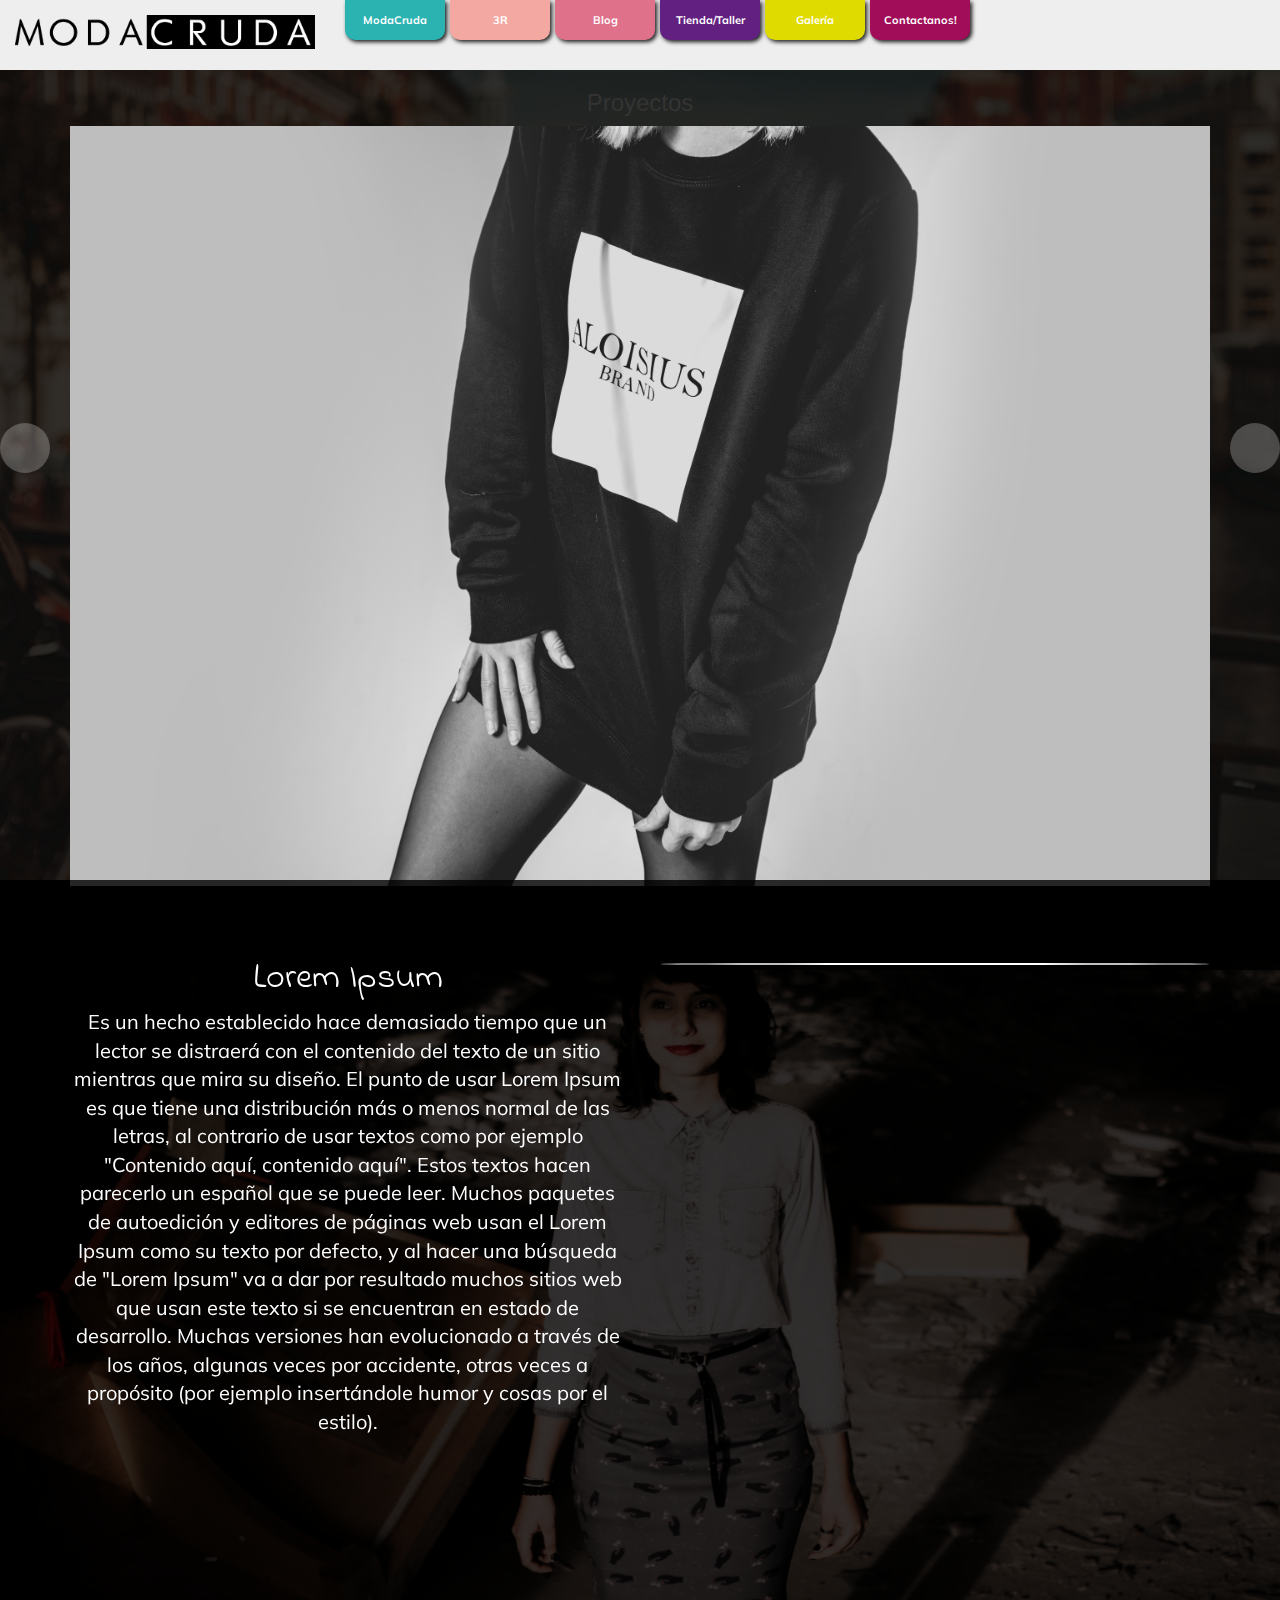
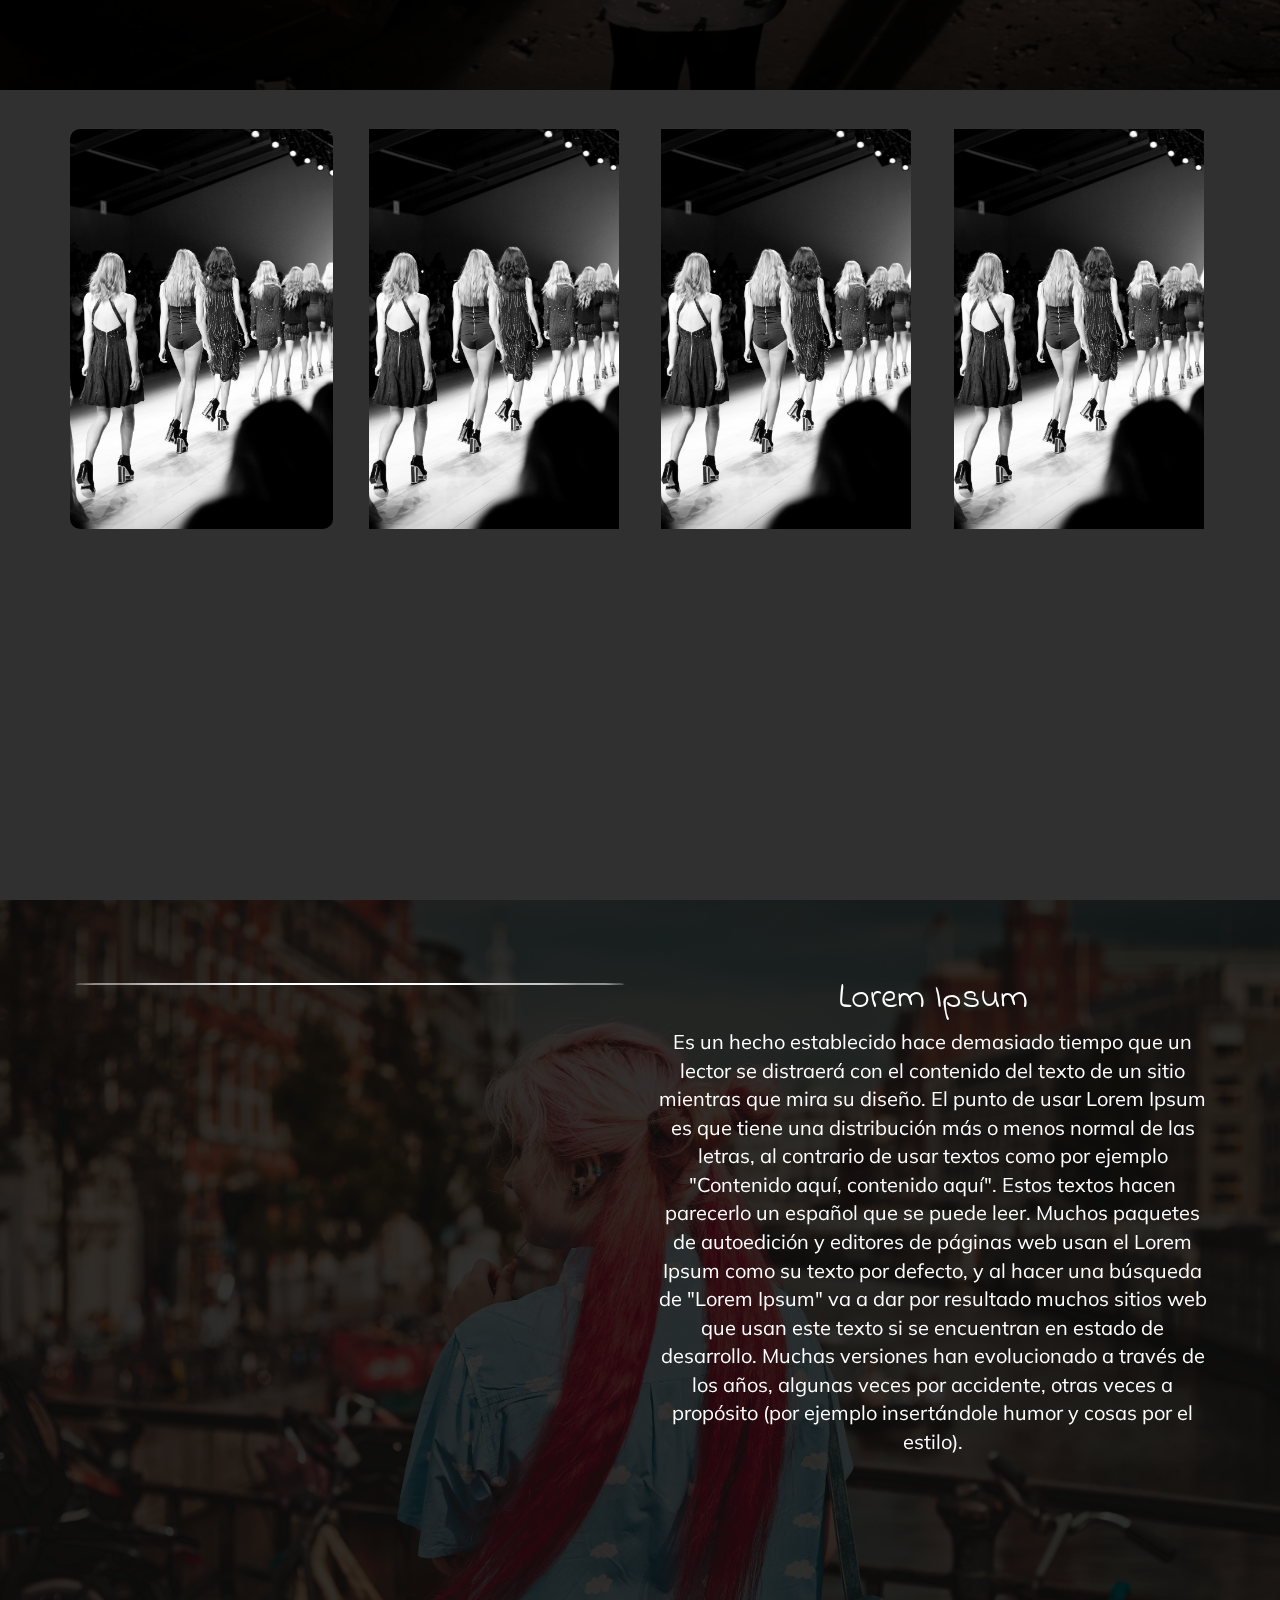
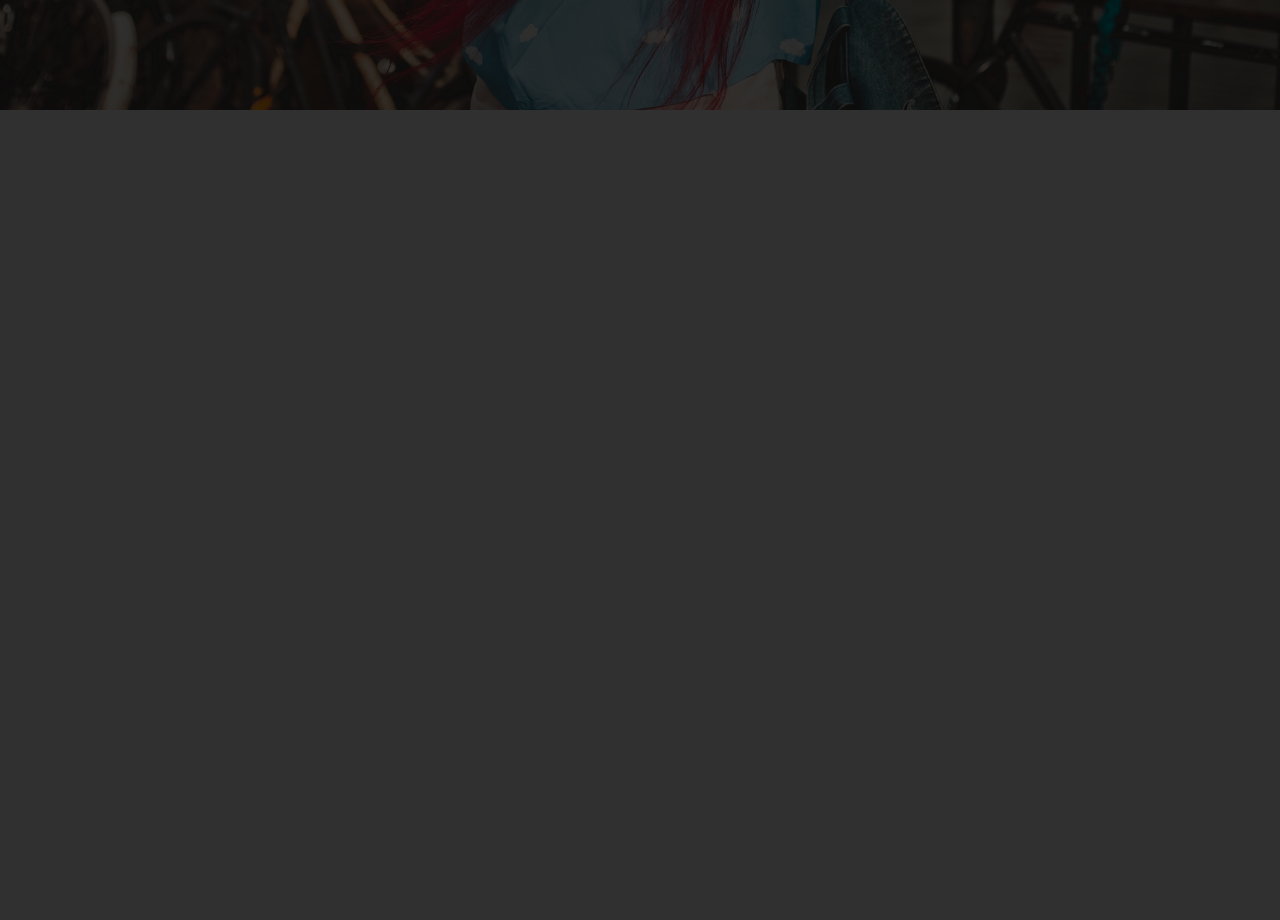
==== index.html @ cdec8679 "all files" ====
<!DOCTYPE html>
<html lang="en">
<head>
    <meta charset="UTF-8">
    <title>ModaCruda</title>
    <link rel="stylesheet" href="https://maxcdn.bootstrapcdn.com/bootstrap/3.3.7/css/bootstrap.min.css" integrity="sha384-BVYiiSIFeK1dGmJRAkycuHAHRg32OmUcww7on3RYdg4Va+PmSTsz/K68vbdEjh4u" crossorigin="anonymous">
    <link href="https://fonts.googleapis.com/css?family=Open+Sans:300,400,700" rel="stylesheet">
    <link href="https://fonts.googleapis.com/css?family=Indie+Flower|Muli:300|Open+Sans" rel="stylesheet">
    
    <link rel="shortcut icon" href="img/favicon.png">
    <link rel="icon" type="image/png" href="img/favicon.png">
    
    <link rel="stylesheet" href="css/main.css">
    <link rel="stylesheet" href="css/main2.css">
    <link rel="stylesheet" href="css/slider.css">
     <meta name="description" content="Moda Ecologica">
        <!--<meta name="viewport" content="width=device-width">-->

    <meta name = "viewport" content = "user-scalable=0,width=device-width,initial-scale=1,maximum-scale=1"/>


    <meta property="og:title" content="ModaCruda"/>
    <meta property="og:type" content="website"/>
<!--<meta property="og:url" content="http://www.suenosilustrados.com"/>
    <meta property="og:image" content="http://www.suenosilustrados.com/img/facebook.jpg"/>  -->
    <meta property="og:description" content="Moda Ecologica"/>
    
</head>
<body>
    <header>
        <div class="container-fluid">
            <div class="row">
                <nav class="navbar navbar-default">
                    <div class="container-fluid">
                        <!-- Brand and toggle get grouped for better mobile display -->
                        <div class="navbar-header">
                            <button type="button" class="navbar-toggle collapsed" data-toggle="collapse" data-target="#bs-example-navbar-collapse-1" aria-expanded="false">
                                <span class="sr-only">Toggle navigation</span>
                                <span class="icon-bar"></span>
                                <span class="icon-bar"></span>
                                <span class="icon-bar"></span>
                            </button>
                            <a class="navbar-brand" href="index.html"><img class="logo" src="img/logo-mc site2.png" alt=""></a>
                        </div>

                <!-- Collect the nav links, forms, and other content for toggling -->
                        <div class="collapse navbar-collapse menuholder" id="bs-example-navbar-collapse-1">
                            <ul class="nav navbar-nav menu slide">
                                <li><a class="calipso" href="modacruda.html">ModaCruda</a></li>
                                <li><a class="pink" href="3r.html">3R</a></li>
                                <li><a class="fucsia" href="blog.html">Blog</a></li>
                                <li><a class="purple" href="tiendaTaller.html">Tienda/Taller</a></li>
                                <li><a class="caca" href="#">Galería</a></li>
                                <li><a class="vino-tinto" href="contacto.html">Contactanos!</a></li>
                            </ul>
                        </div><!-- /.navbar-collapse -->
                    </div><!-- /.container-fluid -->
                </nav>
            </div>
        </div>
    </header>
    <!-- F O N D O   P A R A L L A X   1  B A N N E R  P R I N C I P A L  -->
    <section class="fondo fondo-fixed fondo-1 modulo-alto">
        <div class="container-fluid layer home3r">
            <div class="container">
                <div class="row">
                    <h3 class="about center-align">Proyectos</h3>
                    <article id=slider>     
                        <!-- Slider Setup -->
                        <input checked type=radio name=slider id=slide1 />
                        <input type=radio name=slider id=slide2 />
                        <input type=radio name=slider id=slide3 />
                        <input type=radio name=slider id=slide4 />
                        <input type=radio name=slider id=slide5 />
                        <!-- The Slider -->
                        <div class="col-md-12 col-sm-12 col-xs-12" id=slides>
                            <div id=overflow>           
                                <div class=inner>               
                                <!--Trabajo 1-->
                                    <article>
                                        <a href="">
                                            <img  target="_blank" src="img/christian-gertenbach-179213.jpg"/>
                                        </a>
                                    </article>
                                <!--Trabajo 2-->
                                    <article>
                                        <a href="">
                                            <img  target="_blank" src="img/tiko-giorgadze-149019.jpg"/>
                                        </a>
                                    </article>
                                <!--Trabajo 1-->
                                    <article>
                                        <a href="">
                                            <img  target="_blank" src="img/christian-gertenbach-179213.jpg"/>
                                        </a>
                                    </article>
                                <!--Trabajo 2-->
                                    <article>
                                        <a href="">
                                            <img  target="_blank" src="img/tiko-giorgadze-149019.jpg"/>
                                        </a>
                                    </article>
                                </div> <!-- .inner -->
                            </div> <!-- #overflow -->
                        </div> <!-- #slides -->
                        <!-- Controls and Active Slide Display -->
                        <div class="col-md-1 col-sm-1 col-xs-1" id=controls>
                            <label for=slide1></label>
                            <label for=slide2></label>
                            <label for=slide3></label>
                            <label for=slide4></label>
                            <label for=slide5></label>
                        </div> <!-- #controls -->
                        <div class="col-md-1 col-sm-1 col-xs-1" id=active>
                            <label for=slide1></label>
                            <label for=slide2></label>
                            <label for=slide3></label>
                            <label for=slide4></label>
                            <label for=slide5></label>
                        </div> <!-- #active -->
                    </article> <!-- #slider -->
                </div> 
            </div>
        </div>
    </section>
    <!-- F O N D O   S O L I D O   2  T E X T O + F O T O S -->
    <section class="fondo-3 fondo modulo-alto">
        <div class="container-fluid layer">
            <div class="container">
                <div class="row">
                    <div class="col-md-6 text-1 text-home">
                        <h1 class="title-text-home">Lorem Ipsum</h1>
                        <p>
                            Es un hecho establecido hace demasiado tiempo que un lector se distraerá con el contenido del texto de un sitio mientras que mira su diseño. El punto de usar Lorem Ipsum es que tiene una distribución más o menos normal de las letras, al contrario de usar textos como por ejemplo "Contenido aquí, contenido aquí". Estos textos hacen parecerlo un español que se puede leer. Muchos paquetes de autoedición y editores de páginas web usan el Lorem Ipsum como su texto por defecto, y al hacer una búsqueda de "Lorem Ipsum" va a dar por resultado muchos sitios web que usan este texto si se encuentran en estado de desarrollo. Muchas versiones han evolucionado a través de los años, algunas veces por accidente, otras veces a propósito (por ejemplo insertándole humor y cosas por el estilo).


                        </p>
                    </div>
                    <div class="col-md-6"><img class="img-home" src="img/wvfjzf2qnfk-igor-ovsyannykov.jpg" alt=""></div>
                </div>
            </div>
        </div>
    </section>
    <!-- F O N D O   P A R A L L A X   3  F O T O S -->
    <section class="fondo fondo-fixed fondo-2 modulo-alto">
        <div class="container-fluid layer">
            <div class="container">
                <div class="row">
                    <div class="grises col-xs-3 col-sm-3 col-lg-3 col-md-3 div-img"> 
                        <a class0"hover-foto" href="blog.html">
                            <img class=" img foto-color" src="img/kris-atomic-73935.jpg" />
                            <div class="text"> blah !!! </div>
                        </a>
                    </div>
                    <div class="grises col-xs-3 col-sm-3 col-lg-3 col-md-3"> 
                        <a class0"hover-foto" href="blog.html">
                            <img class="foto-color" src="img/kris-atomic-73935.jpg" />
                        </a>
                    </div>
                    <div class="grises col-xs-3 col-sm-3 col-lg-3 col-md-3"> 
                        <a class0"hover-foto" href="blog.html">
                            <img class="foto-color" src="img/kris-atomic-73935.jpg" />
                        </a>
                    </div>
                    <div class="grises col-xs-3 col-sm-3 col-lg-3 col-md-3"> 
                        <a class0"hover-foto" href="blog.html">
                            <img class="foto-color" src="img/kris-atomic-73935.jpg" />
                        </a>
                    </div>
                </div>
            </div>
        </div>
    </section>
    <!-- F O N D O   S O L I D O   4  F O T O  + T E X T O S -->
    <!-- F O N D O   S O L I D O   2  T E X T O + F O T O S -->
    <section class="fondo-1 fondo modulo-alto">
        <div class="container-fluid layer">
            <div class="container">
                <div class="row">
                    <div class="col-md-6"><img class="img-home" src="img/wvfjzf2qnfk-igor-ovsyannykov.jpg" alt=""></div>
                                        <div class="col-md-6 text-1 text-home">
                        <h1 class="title-text-home">Lorem Ipsum</h1>
                        <p>
                            Es un hecho establecido hace demasiado tiempo que un lector se distraerá con el contenido del texto de un sitio mientras que mira su diseño. El punto de usar Lorem Ipsum es que tiene una distribución más o menos normal de las letras, al contrario de usar textos como por ejemplo "Contenido aquí, contenido aquí". Estos textos hacen parecerlo un español que se puede leer. Muchos paquetes de autoedición y editores de páginas web usan el Lorem Ipsum como su texto por defecto, y al hacer una búsqueda de "Lorem Ipsum" va a dar por resultado muchos sitios web que usan este texto si se encuentran en estado de desarrollo. Muchas versiones han evolucionado a través de los años, algunas veces por accidente, otras veces a propósito (por ejemplo insertándole humor y cosas por el estilo).


                        </p>
                    </div>
                </div>
            </div>
        </div>
    </section>
    <!-- F O N D O   P A R A L L A X   5 -->
    <footer class="fondo-fixed fondo-footer ">
        <div class="container-fluid layer">
            <div class="container">
                <div class="row">
                    
                </div>
            </div>
        </div>
    </footer>

    <script src="https://code.jquery.com/jquery-3.1.1.min.js" integrity="sha256-hVVnYaiADRTO2PzUGmuLJr8BLUSjGIZsDYGmIJLv2b8=" crossorigin="anonymous"></script>
    <script src="https://maxcdn.bootstrapcdn.com/bootstrap/3.3.7/js/bootstrap.min.js" integrity="sha384-Tc5IQib027qvyjSMfHjOMaLkfuWVxZxUPnCJA7l2mCWNIpG9mGCD8wGNIcPD7Txa" crossorigin="anonymous"></script>
    <script src="js/jquery.ascensor.js"></script>
<script>
    $(document).ready(function() {
  $("aboutme").click(function() {
    $("html, body").animate({scrollTop: $("#aboutme").offset().top}, 2000);});
});
</script>
    <script type="text/javascript"></script>
</body>
</html>
---- css/main.css ----
/* I N D E X */

.logo{
  object-fit: scale-down;
  width: 300px;
}
.navbar-default{
  background-color: transparent;
  border:transparent;
}


/* P A R A L L A X */
.fondo{
  background-size: cover;
  height: 300px;
}
.fondo-fixed{
  background-attachment: fixed;
  background-repeat: no-repeat;
  background-position: center center;
}
.fondo-1 {
  background-image: url(../img/antonina-bukowska-146164.jpg);
}
.fondo-2 {
  background-image: url(../img/brooke-cagle-38257.jpg);
}
.fondo-3 {
  background-image: url(../img/allef-vinicius-109441.jpg);
}
.modulo-alto {
  min-height: 90vh;
  text-align: center;
}
.fondo-solid{
  width: 100%;
}
.layer{
  background-color: rgba(0, 0, 0, 0.8);
  width: 100%;
  height: 100%;
  min-height: 90vh;
  background-size: cover;
  padding: 0;
  position: relative;
}
.fondo-footer{
  background-size: contain;
  min-height: 90vh;
  background-image: url(../img/logo-mc-site.png);
}
/* H O M E */ 
/* B A N N E R*/
.home3r{
  position: absolute;
}
.allcolors{
  object-fit: scale-down;
  width: 300px;
  position: absolute;
  top: 140px;
  left: 114px;

}
.title-banner{
  color:white;
  font-family: 'Indie Flower', cursive;
}
.title-banner:hover{
  color:white;
  font-family: 'Indie Flower', cursive;
  text-decoration: none;
}
.redisena{
  z-index: 1;
  position: absolute;
  top: 415px;
  width: 100%;
}
.recicla{
  z-index: 1;
  position: absolute;
  left: 175px;
  top: 40px;
}
.regala{
  z-index: 1;
  position: absolute;
  top: 415px;
  width: 100%;
  right: 200px;
}
/* S E C T I O N  2  T E X T O + I M G */
.text-home{
  color:white;
  font-family: 'Muli', sans-serif;
  font-size: 20px;
}
.title-text-home{
  color: white;
  font-family: 'Indie Flower', cursive;
}
.img-home{
  border-radius: 50%;
  border: solid white 1px;
  object-fit: scale-down;
  width: 550px;
  margin: 15% 0;
  float: right;
}
.text-1{
  margin: 5% 0;
}
/* S E C T I O N  3  I M A G E N E S */
.foto-color{
  margin: 15% 0;
  width: 250px;
  height: 400px;
  object-fit: cover;
}
.grises img {
filter: url('#grayscale'); /* Versión SVG para IE10, Chrome 17, FF3.5, Safari 5.2 and Opera 11.6 */
-webkit-filter: grayscale(100%);
-moz-filter: grayscale(100%);
-ms-filter: grayscale(100%);
-o-filter: grayscale(100%);
filter: grayscale(100%); /* Para cuando es estándar funcione en todos */
filter: Gray(); /* IE4-8 and 9 */

-webkit-transition: all 0.5s ease;
-moz-transition: all 0.5s ease;
-ms-transition: all 0.5s ease;
-o-transition: all 0.5s ease;
transition: all 0.5s ease;
}
.grises img:hover { 
-webkit-filter: grayscale(0%);
-moz-filter: grayscale(0%);
-ms-filter: grayscale(0%);
-o-filter: grayscale(0%);
filter: none;

-webkit-transition: all 0.5s ease;
-moz-transition: all 0.5s ease;
-ms-transition: all 0.5s ease;
-o-transition: all 0.5s ease;
transition: all 0.5s ease;
}

@import url(http://fonts.googleapis.com/css?family=Open+Sans);

.div-img {
  display: block;
  margin-left: auto;
  margin-right: auto;
}
.div-img .img {
  -webkit-border-radius: 10px;
  -moz-border-radius: 10px;
  border-radius: 10px;
  display: block;
  margin-left: auto;
  margin-right: auto;
  width: 100%;
  transform: scale(1);
  -ms-transform: scale(1);
  -moz-transform: scale(1);
  -webkit-transform: scale(1);
  -o-transform: scale(1);
  -webkit-transition: all 500ms ease-in-out;
  -moz-transition: all 500ms ease-in-out;
  -ms-transition: all 500ms ease-in-out;
  -o-transition: all 500ms ease-in-out;
}
.div-img .text {
  font-family: 'Open Sans';
  padding-top: 5px;
  display: block;
  text-align: center;
  width: 100%;
  transform: translate(0px);
  -webkit-transition: all 500ms ease-in-out;
  -moz-transition: all 500ms ease-in-out;
  -ms-transition: all 500ms ease-in-out;
  -o-transition: all 500ms ease-in-out;
  opacity: 0;
  transition: transfom opacity 1.5s;
}
.div-img:hover .img {
  transform: scale(0.8);
  -ms-transform: scale(0.8);
  -moz-transform: scale(0.8);
  -webkit-transform: scale(0.8);
  -o-transform: scale(0.8);
}
.div-img:hover .text {
  transform: translate(0px, -20px);
  opacity: 1;
}
---- css/main2.css ----
/* demo page styles */
body {
background:#eee;
margin:0;
padding:0;
}
.example {
position:relative;
background:#fff url(../images/background.jpg);
width:670px;
height:470px;
border:1px #000 solid;
margin:20px auto;
padding:15px;



}
/* main menu styles */
.menuholder {
float:left;
font:normal bold 11px/35px 'Muli', sans-serif;
overflow:hidden;
position:relative;
bottom:0;
}
.menuholder .shadow {
-moz-box-shadow:0 0 20px rgba(0, 0, 0, 1);
-o-box-shadow:0 0 20px rgba(0, 0, 0, 1);
-webkit-box-shadow:0 0 20px rgba(0, 0, 0, 1);
background:#888;
box-shadow:0 0 20px rgba(0, 0, 0, 1);
height:10px;
left:5%;
position:absolute;
top:-9px;
width:90%;
z-index:100;
}
.menuholder .back {
-moz-transition-duration:.4s;
-o-transition-duration:.4s;
-webkit-transition-duration:.4s;
background-color:rgba(0, 0, 0, 0.5);
height:0;
width:100%;
}

ul.menu {
display:block;
float:left;
list-style:none;
margin:0;
position:relative;
}
ul.menu li {
float:left;
margin:0 5px 0 0;
width: 100px;
text-align: center;
}
ul.menu li > a {

-moz-box-shadow:2px 2px 4px rgba(0, 0, 0, 0.9);
-moz-transition:all 0.2s ease-in-out;

-o-box-shadow:2px 2px 4px rgba(0, 0, 0, 0.9);
-o-transition:all 0.2s ease-in-out;
-webkit-border-bottom-left-radius:10px;
-webkit-border-bottom-right-radius:10px;
-webkit-box-shadow:2px 2px 4px rgba(0, 0, 0, 0.9);
-webkit-transition:all 0.2s ease-in-out;

box-shadow:2px 2px 4px rgba(0, 0, 0, 0.9);
color:#eee;
display:block;
padding:10px 10px;
text-decoration:none;
transition:all 0.2s ease-in-out;
}
ul.menu li a.calipso {
background:rgb(42, 179,177);
color:#fff;
}
ul.menu li a.fucsia {
background:rgb(223, 113, 139);
color:#fff;
}
ul.menu li a.pink {
background:rgb(243, 169, 161);
color:#fff;
}
ul.menu li a.purple {
background:rgb(98, 33, 129);
color:#fff;
}
ul.menu li a.caca {
background:rgb(223, 219, 0);
color:#fff;
}
ul.menu li a.vino-tinto {
background:rgb(161, 13, 89);
color:#fff;
}
.menu li div.subs {
left:0;
overflow:hidden;
position:absolute;
top:35px;
width:0;
}
.menu li div.subs dl {
-moz-transition-duration:.2s;
-o-transition-duration:.2s;
-webkit-transition-duration:.2s;
float:left;
margin:0 130px 0 0;
overflow:hidden;
padding:40px 0 5% 2%;
width:0;
}
.menu dt {
color:#fc0;
font-family:arial, sans-serif;
font-size:12px;
font-weight:700;
height:20px;
line-height:20px;
margin:0;
padding:0 0 0 10px;
white-space:nowrap;
}
.menu dd {
margin:0;
padding:0;
text-align:left;
}
.menu dd a {
background:transparent;
color:#fff;
font-size:12px;
height:20px;
line-height:20px;
padding:0 0 0 10px;
text-align:left;
white-space:nowrap;
width:80px;
}
.menu dd a:hover {
color:#fc0;
}
.menu li:hover div.subs dl {
-moz-transition-delay:0.2s;
-o-transition-delay:0.2s;
-webkit-transition-delay:0.2s;
margin-right:2%;
width:25%;
}
ul.menu li:hover > a,ul.menu li > a:hover {
background:#aaa;
color:#fff;
padding:30px 10px 0;
}
ul.menu li a.calipso:hover,ul.menu li:hover a.calipso {
background:rgb(52, 209, 201);
color:#fff;
}
ul.menu li a.fucsia:hover,ul.menu li:hover a.fucsia {
background:rgb(237, 162, 183);
color:#fff;
}
ul.menu li a.pink:hover,ul.menu li:hover a.pink {
background:rgb(247,203,201);
color:#fff;
}
ul.menu li a.purple:hover,ul.menu li:hover a.purple {
background:rgb(149, 66, 198);
color:#fff;
}
ul.menu li a.caca:hover,ul.menu li:hover a.caca {
background:rgb(239, 230, 60);
color:#fff;
}
ul.menu li a.vino-tinto:hover,ul.menu li:hover a.vino-tinto {
background:rgb(226, 51, 147);
color:#fff;
}
---- css/slider.css ----
label, a {
  cursor: pointer;
  text-decoration: none;
}

* { -moz-box-sizing: border-box; -webkit-box-sizing: border-box; box-sizing: border-box; }
label, #active, img { -moz-user-select:none;-webkit-user-select:none; }
#slider {
    margin: 0 auto;
    object-fit: scale-down;
}


/* NEW EXPERIMENT */
/* Slider Setup */

input {
    display: none;
}

#slide1:checked ~ #slides .inner { margin-left:0; }
#slide2:checked ~ #slides .inner { margin-left:-100%; }
#slide3:checked ~ #slides .inner { margin-left:-200%; }
#slide4:checked ~ #slides .inner { margin-left:-300%; }
#slide5:checked ~ #slides .inner { margin-left:-400%; }

#overflow {
    width: 100%;
    overflow: hidden;
}

article img {
    width: 100%;
    object-fit: scale-down;
}

#slides .inner {
    width: 500%;
}

#slides article {
    width: 20%;
    float: left;
}

/* Slider Styling */

/* Control Setup */

#controls {
    margin: -25% 0 0 0;
    width: 100%;
    height: 50px;
}

#controls label { 
    width: 50px;
    height: 50px;
    opacity: 0.3;
  &:hover { opacity: 0.8; }
}

#slide1:checked ~ #controls label:nth-child(2), 
#slide2:checked ~ #controls label:nth-child(3), 
#slide3:checked ~ #controls label:nth-child(4), 
#slide4:checked ~ #controls label:nth-child(5), 
#slide5:checked ~ #controls label:nth-child(1) {
    background: url('http://csscience.com/responsiveslidercss3/next.png') no-repeat;
    float: right;
    margin: -15% -70px 0 0;
    display: block;
    border-radius:50%;
    background-color: rgba(255, 255, 255, 0.8);
}


#slide1:checked ~ #controls label:nth-child(5),
#slide2:checked ~ #controls label:nth-child(1),
#slide3:checked ~ #controls label:nth-child(2),
#slide4:checked ~ #controls label:nth-child(3),
#slide5:checked ~ #controls label:nth-child(4) {
    background: url('http://csscience.com/responsiveslidercss3/prev.png') no-repeat;
    float: left;
    margin: -15% 0 0 -70px;
    display: block;
    border-radius:50%;
    background-color: rgba(255, 255, 255, 0.8);
}

/* Info Box */

.info {
    line-height: 20px;
    margin: 0 0 -150%;
    position: absolute;
    padding: 30px 30px;
    opacity: 0;
    text-align: left;
}

.info h3 {
    margin: 0 0 5px;
    font-size: 22px;
    font-style: normal;
}


/* Animation */

#slides .inner {
    -webkit-transform: translateZ(0);
    -webkit-transition: all 800ms cubic-bezier(0.770, 0.000, 0.175, 1.000); 
    -moz-transition: all 800ms cubic-bezier(0.770, 0.000, 0.175, 1.000); 
    -ms-transition: all 800ms cubic-bezier(0.770, 0.000, 0.175, 1.000); 
     -o-transition: all 800ms cubic-bezier(0.770, 0.000, 0.175, 1.000); 
        transition: all 800ms cubic-bezier(0.770, 0.000, 0.175, 1.000); /* easeInOutQuart */

    -webkit-transition-timing-function: cubic-bezier(0.770, 0.000, 0.175, 1.000); 
    -moz-transition-timing-function: cubic-bezier(0.770, 0.000, 0.175, 1.000); 
    -ms-transition-timing-function: cubic-bezier(0.770, 0.000, 0.175, 1.000); 
     -o-transition-timing-function: cubic-bezier(0.770, 0.000, 0.175, 1.000); 
        transition-timing-function: cubic-bezier(0.770, 0.000, 0.175, 1.000); /* easeInOutQuart */
}

#slider {
    -webkit-transform: translateZ(0);
    -webkit-transition: all 0.5s ease-out;
    -moz-transition: all 0.5s ease-out;
    -o-transition: all 0.5s ease-out;
    transition: all 0.5s ease-out;
}

#controls label{
    -webkit-transform: translateZ(0);
    -webkit-transition: opacity 0.2s ease-out;
    -moz-transition: opacity 0.2s ease-out;
    -o-transition: opacity 0.2s ease-out;
    transition: opacity 0.2s ease-out;
}

#slide1:checked ~ #slides article:nth-child(1) .info,
#slide2:checked ~ #slides article:nth-child(2) .info,
#slide3:checked ~ #slides article:nth-child(3) .info,
#slide4:checked ~ #slides article:nth-child(4) .info,
#slide5:checked ~ #slides article:nth-child(5) .info {
    opacity: 1;
    -webkit-transition: all 1s ease-out 0.6s;
    -moz-transition: all 1s ease-out 0.6s;
    -o-transition: all 1s ease-out 0.6s;
    transition: all 1s ease-out 0.6s;
}

.info, #controls, #slides, #active, #active label, .info h3 {
    -webkit-transform: translateZ(0);
    -webkit-transition: all 0.5s ease-out;
    -moz-transition: all 0.5s ease-out;
    -o-transition: all 0.5s ease-out;
    transition: all 0.5s ease-out;
}

/* Responsive Styling */


@media only screen and (max-width: 850px) and (min-width: 450px) {

    #slider #controls {
        margin: -25% 0 0 15%;
        width: 70%;
        height: 50px;
    }

    #slider #controls label {
        -moz-transform: scale(0.8);
        -webkit-transform: scale(0.8);
        -o-transform: scale(0.8);
        -ms-transform: scale(0.8);
        transform: scale(0.8);
    }

}

@media only screen and (max-width: 450px) {

    #slider #controls {
        margin: -28% 0 0 24%;
        width: 50%;
        height: 50px;
    }

    #slider #slides {
        padding: 1% 0;
        -webkit-border-radius: 0px;
        -moz-border-radius: 0px;
        border-radius: 0px;
    }

    #slider #controls label {
        -moz-transform: scale(0.6);
        -webkit-transform: scale(0.6);
        -o-transform: scale(0.6);
        -ms-transform: scale(0.6);
        transform: scale(0.6);
    }

}


@media only screen and (min-width: 850px) {
    
    #proyectos {
        padding: 0 80px;
    }
}
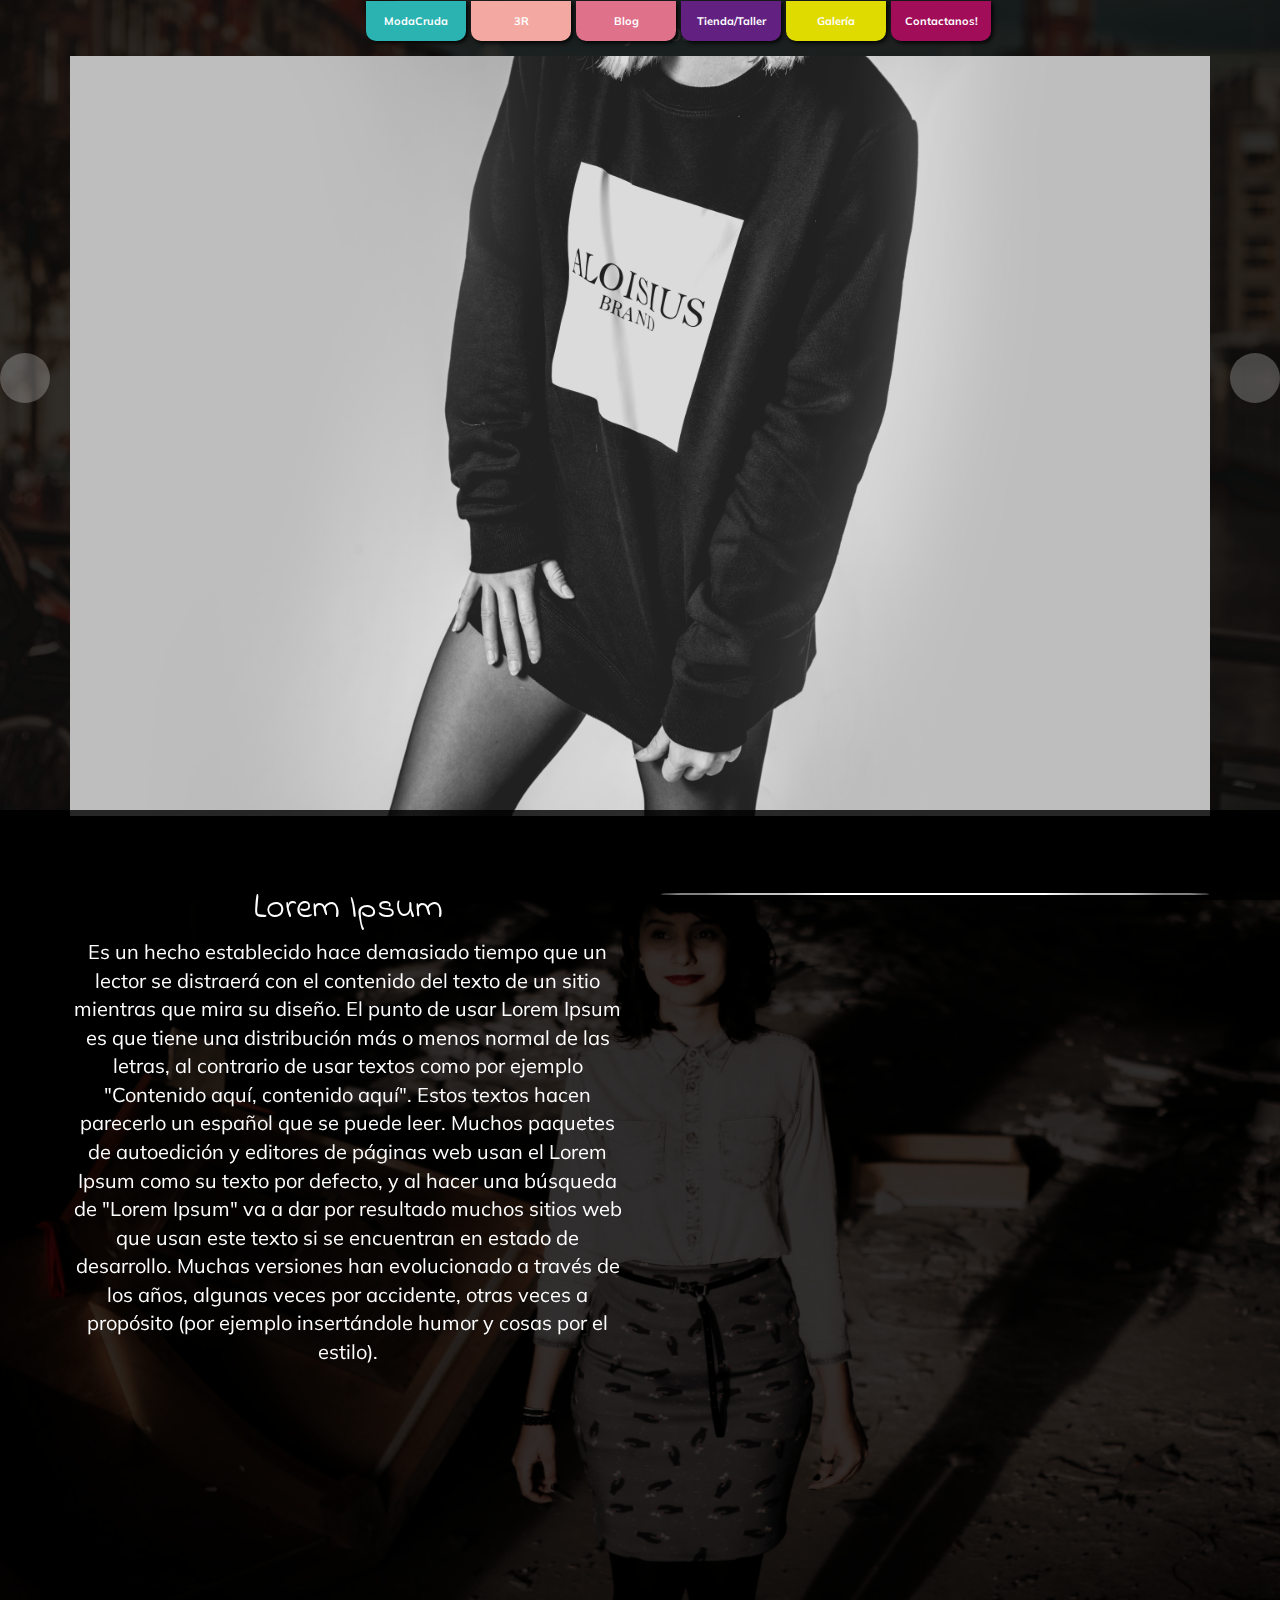
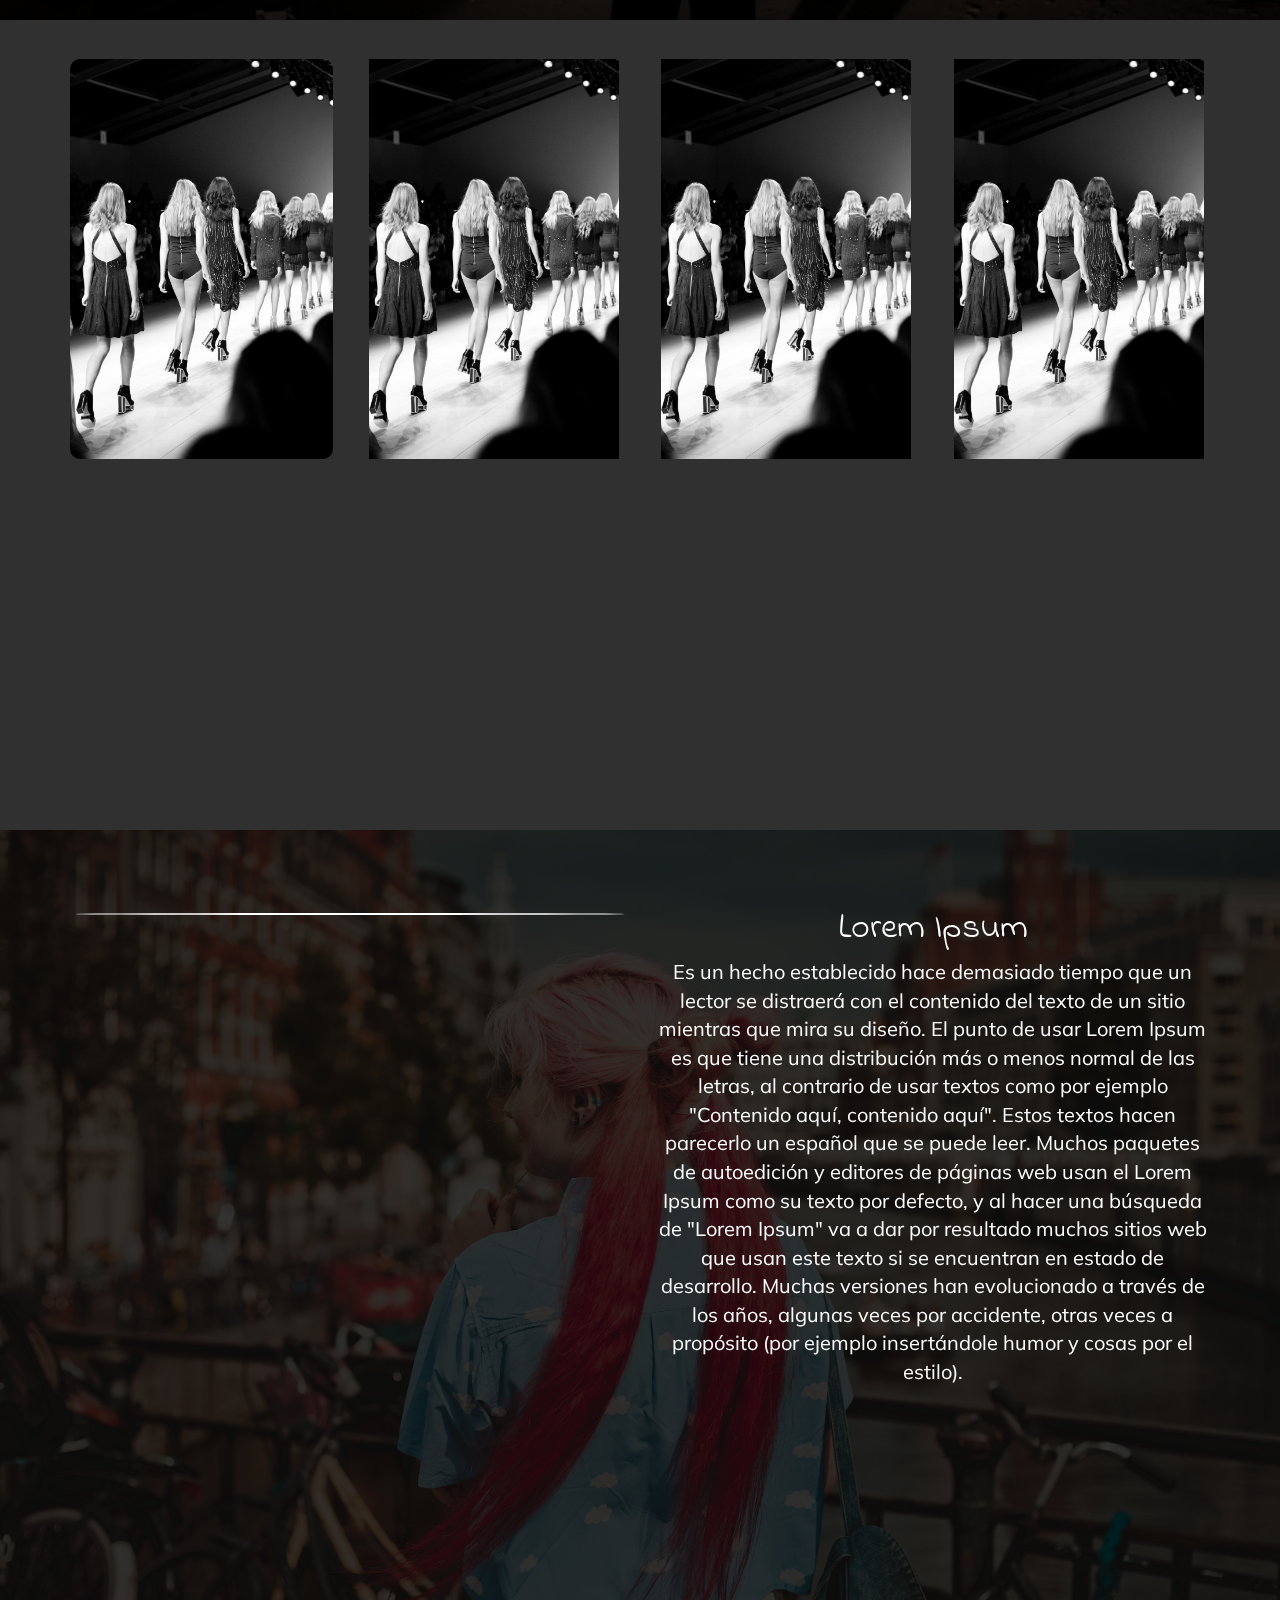
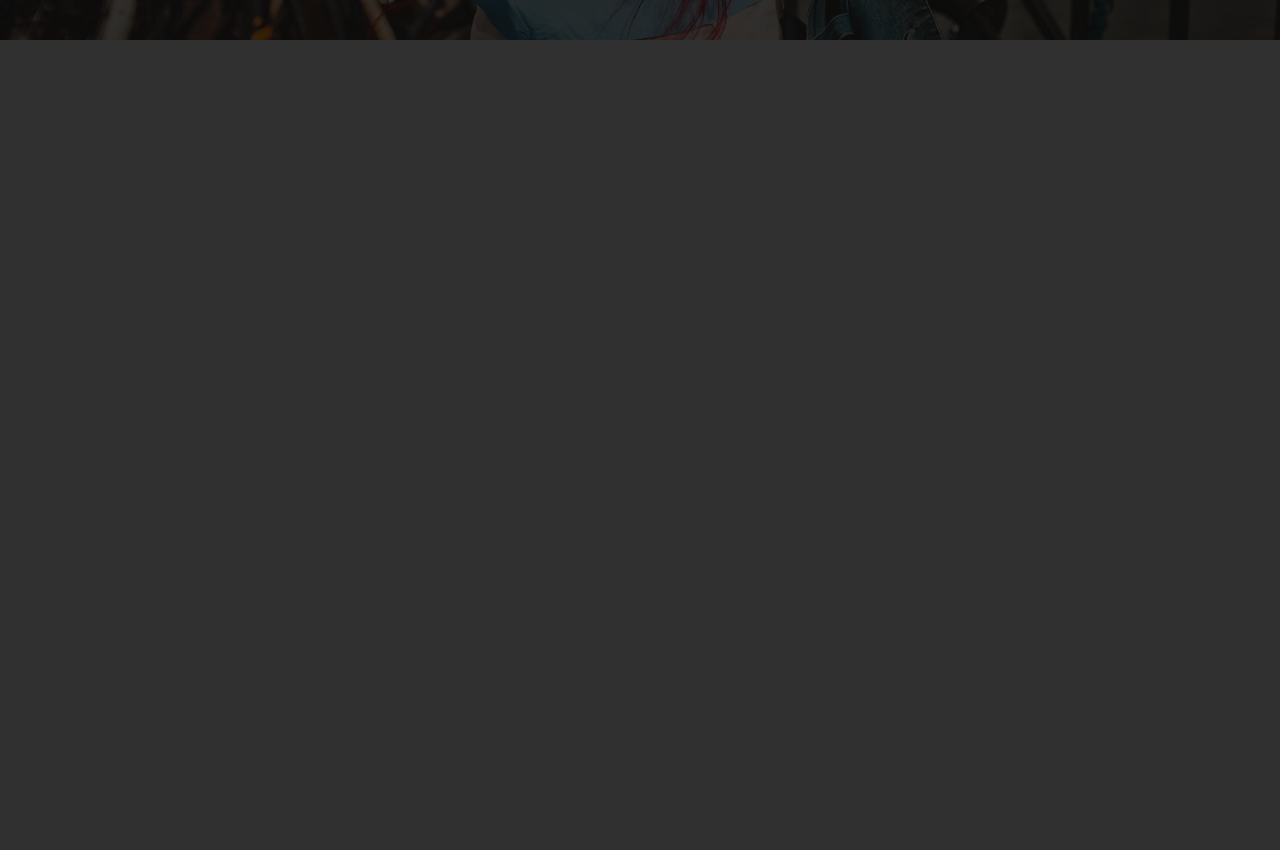
==== commit bc118e58: "add change menu" ====
--- a/index.html
+++ b/index.html
@@ -30,7 +30,7 @@
     <header>
         <div class="container-fluid">
             <div class="row">
-                <nav class="navbar navbar-default">
+                <nav class="navbar menu2 navbar-default">
                     <div class="container-fluid">
                         <!-- Brand and toggle get grouped for better mobile display -->
                         <div class="navbar-header">
@@ -40,7 +40,7 @@
                                 <span class="icon-bar"></span>
                                 <span class="icon-bar"></span>
                             </button>
-                            <a class="navbar-brand" href="index.html"><img class="logo" src="img/logo-mc site2.png" alt=""></a>
+                            <a class="navbar-brand" href="index.html"><img class="logo hidden-sm hidden-md hidden-lg" src="img/logo-mc site2.png" alt=""></a>
                         </div>
 
                 <!-- Collect the nav links, forms, and other content for toggling -->
--- a/css/main2.css
+++ b/css/main2.css
@@ -14,8 +14,15 @@
 padding:15px;
 
 
-
 }
+.menu2{
+    position: absolute;
+    /* min-height: 50px; */
+    /* margin-bottom: 20px; */
+    border: 1px solid transparent;
+    z-index: 1;
+    left: 25%;
+  }
 /* main menu styles */
 .menuholder {
 float:left;
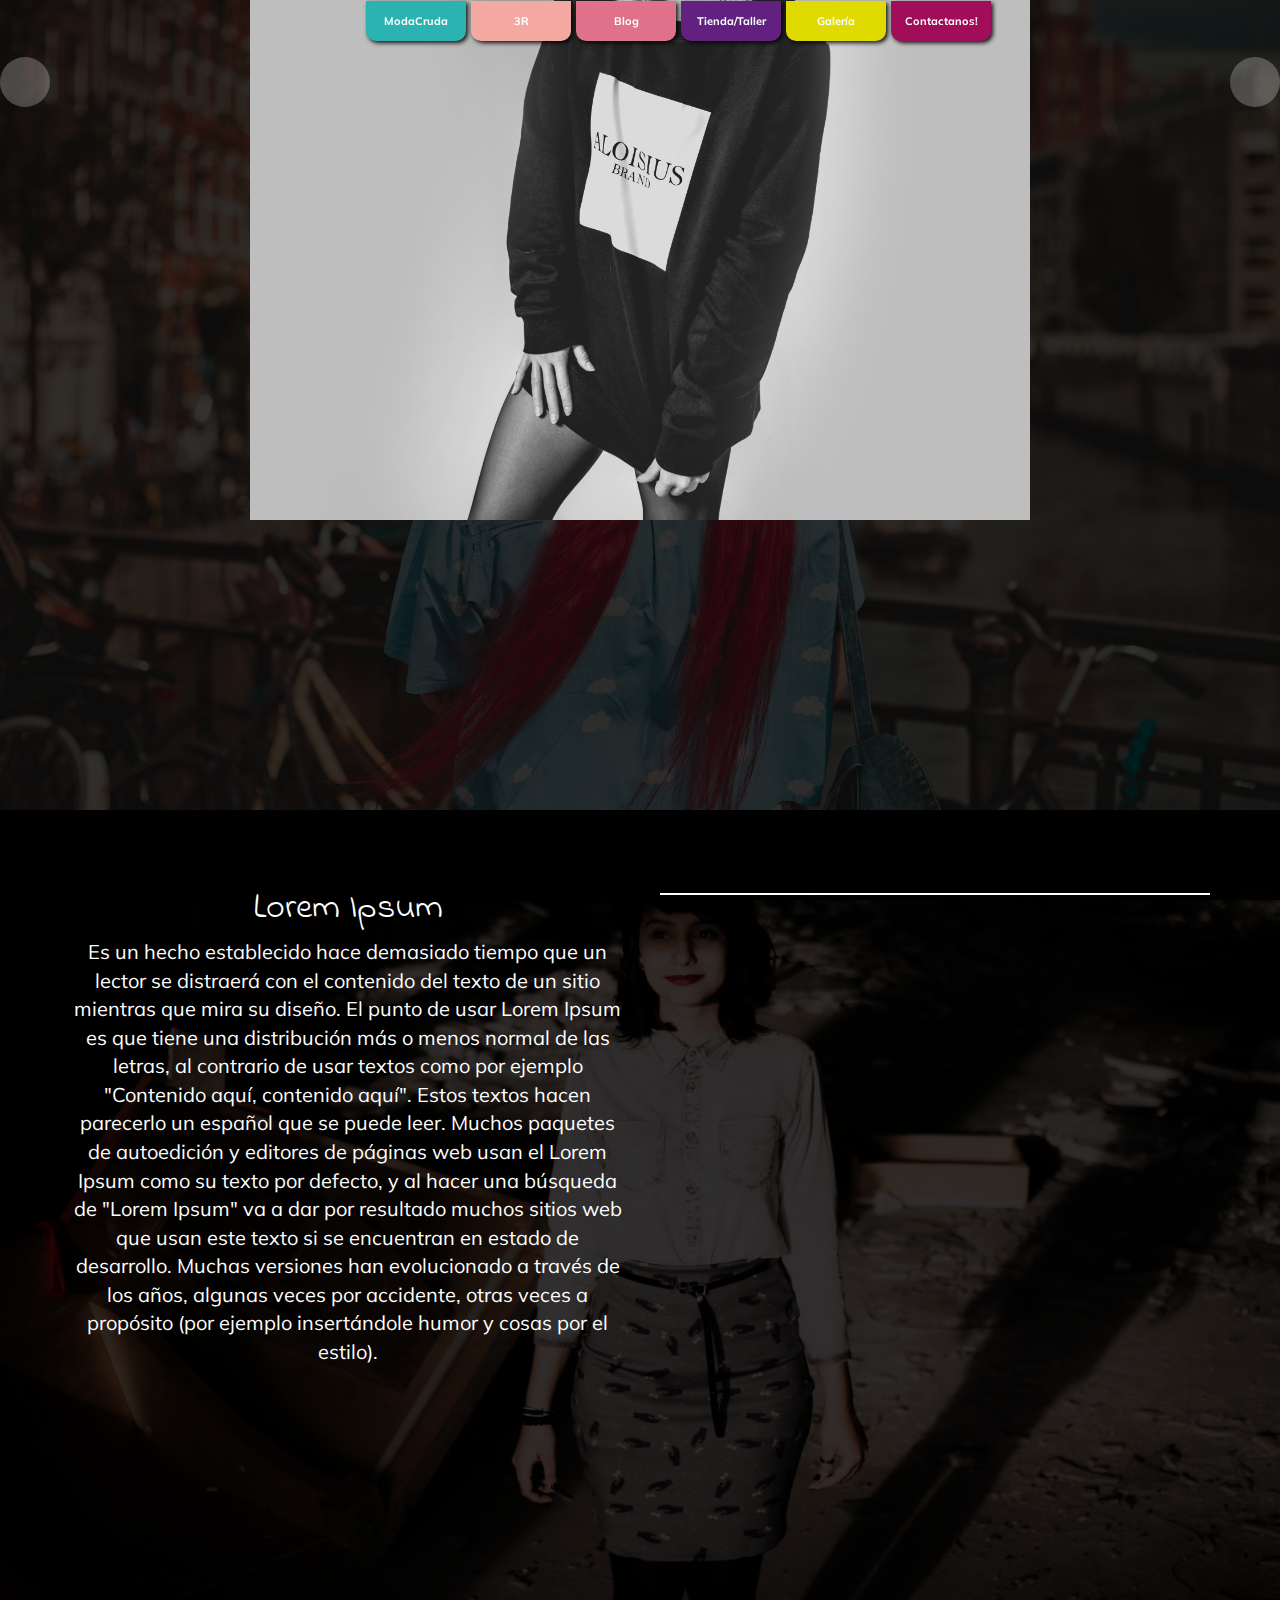
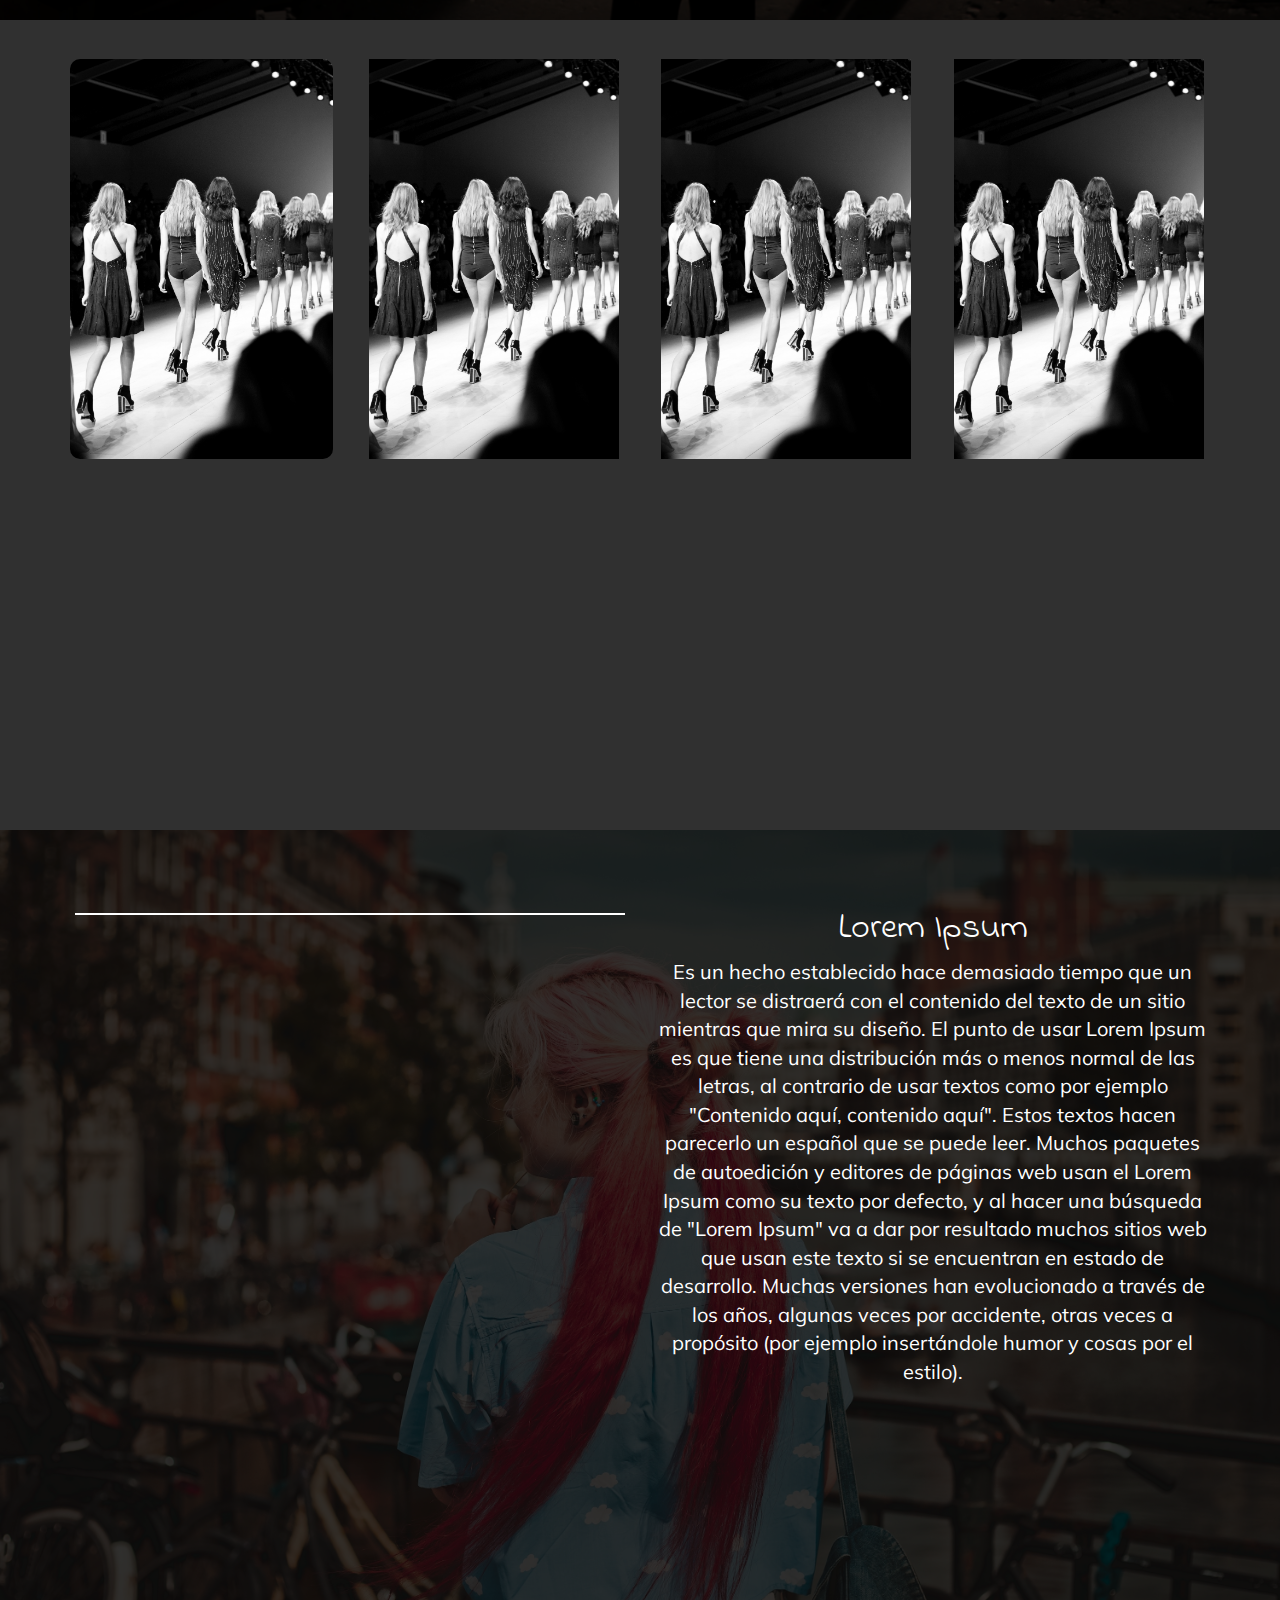
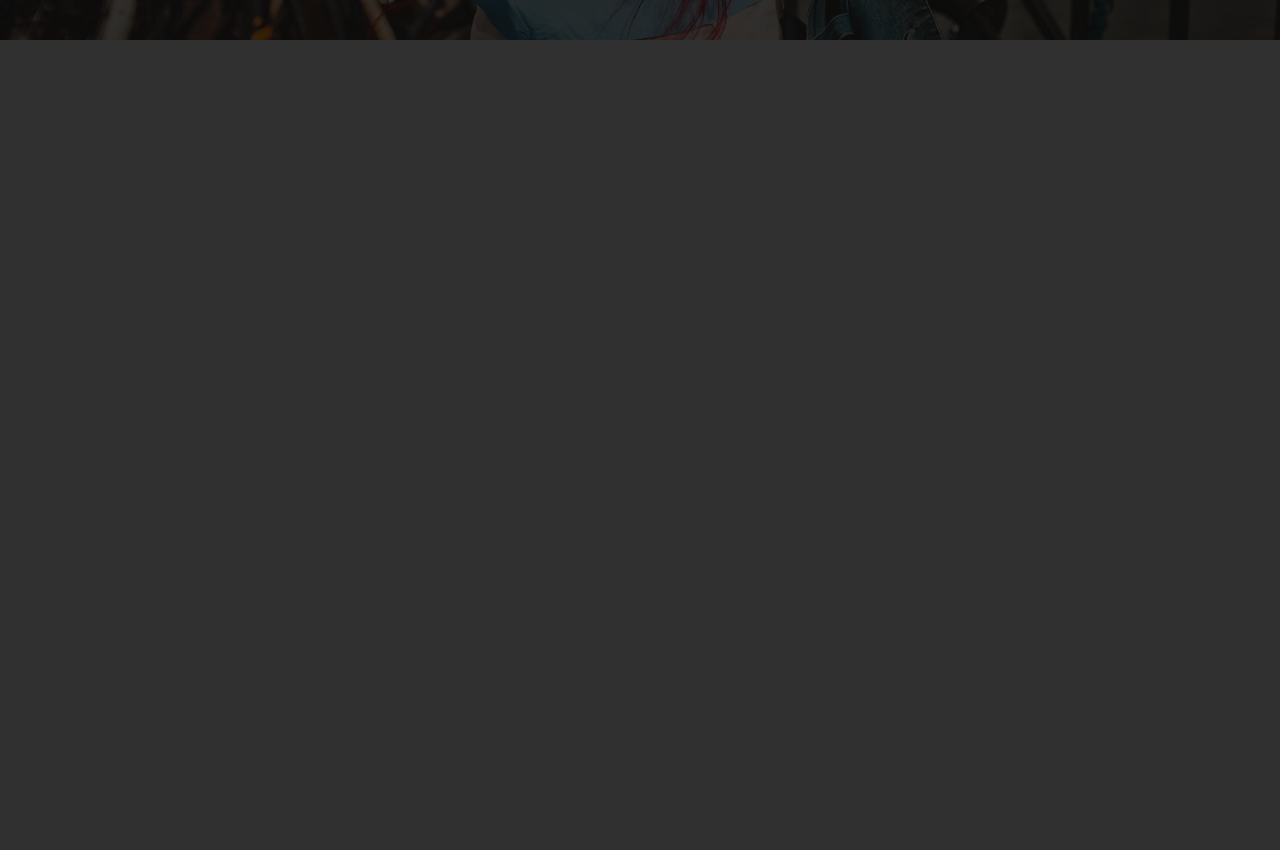
==== commit a26ab0b5: "add change blog, about,3r, others" ====
--- a/index.html
+++ b/index.html
@@ -50,7 +50,7 @@
                                 <li><a class="pink" href="3r.html">3R</a></li>
                                 <li><a class="fucsia" href="blog.html">Blog</a></li>
                                 <li><a class="purple" href="tiendaTaller.html">Tienda/Taller</a></li>
-                                <li><a class="caca" href="#">Galería</a></li>
+                                <li><a class="caca" href="galeria.html">Galería</a></li>
                                 <li><a class="vino-tinto" href="contacto.html">Contactanos!</a></li>
                             </ul>
                         </div><!-- /.navbar-collapse -->
@@ -64,17 +64,16 @@
         <div class="container-fluid layer home3r">
             <div class="container">
                 <div class="row">
-                    <h3 class="about center-align">Proyectos</h3>
-                    <article id=slider>     
+                    <article id="slider">     
                         <!-- Slider Setup -->
-                        <input checked type=radio name=slider id=slide1 />
-                        <input type=radio name=slider id=slide2 />
-                        <input type=radio name=slider id=slide3 />
-                        <input type=radio name=slider id=slide4 />
-                        <input type=radio name=slider id=slide5 />
+                        <input checked type=radio name=slider id="slide1" />
+                        <input type=radio name=slider id="slide2" />
+                        <input type=radio name=slider id="slide3" />
+                        <input type=radio name=slider id="slide4" />
+                        <input type=radio name=slider id="slide5" />
                         <!-- The Slider -->
-                        <div class="col-md-12 col-sm-12 col-xs-12" id=slides>
-                            <div id=overflow>           
+                        <div class="col-md-12 col-sm-12 col-xs-12" id="slides">
+                            <div id="overflow">           
                                 <div class=inner>               
                                 <!--Trabajo 1-->
                                     <article>
@@ -104,14 +103,14 @@
                             </div> <!-- #overflow -->
                         </div> <!-- #slides -->
                         <!-- Controls and Active Slide Display -->
-                        <div class="col-md-1 col-sm-1 col-xs-1" id=controls>
+                        <div class="col-md-1 col-sm-1 col-xs-1" id="controls">
                             <label for=slide1></label>
                             <label for=slide2></label>
                             <label for=slide3></label>
                             <label for=slide4></label>
                             <label for=slide5></label>
                         </div> <!-- #controls -->
-                        <div class="col-md-1 col-sm-1 col-xs-1" id=active>
+                        <div class="col-md-1 col-sm-1 col-xs-1" id="active">
                             <label for=slide1></label>
                             <label for=slide2></label>
                             <label for=slide3></label>
--- a/css/main.css
+++ b/css/main.css
@@ -102,7 +102,7 @@
   font-family: 'Indie Flower', cursive;
 }
 .img-home{
-  border-radius: 50%;
+  
   border: solid white 1px;
   object-fit: scale-down;
   width: 550px;
@@ -198,3 +198,25 @@
   transform: translate(0px, -20px);
   opacity: 1;
 }
+/*3r*/
+.video{
+  margin-top: 20%;
+  
+}
+.img-3r{
+    border: solid white 1px;
+  object-fit: scale-down;
+  max-width: 200px;
+  margin: 15% 0;
+  float: right;
+}
+.fb{
+  position: absolute;
+  top: 12px;
+  left: 45px;
+}
+.fb-blog{
+  margin-top: 10%;
+  width: 100%;
+ height: 500px;
+}--- a/css/main2.css
+++ b/css/main2.css
@@ -191,4 +191,4 @@
 ul.menu li a.vino-tinto:hover,ul.menu li:hover a.vino-tinto {
 background:rgb(226, 51, 147);
 color:#fff;
-}
+}--- a/css/slider.css
+++ b/css/slider.css
@@ -32,6 +32,7 @@
 article img {
     width: 100%;
     object-fit: scale-down;
+    max-height: 520px;
 }
 
 #slides .inner {
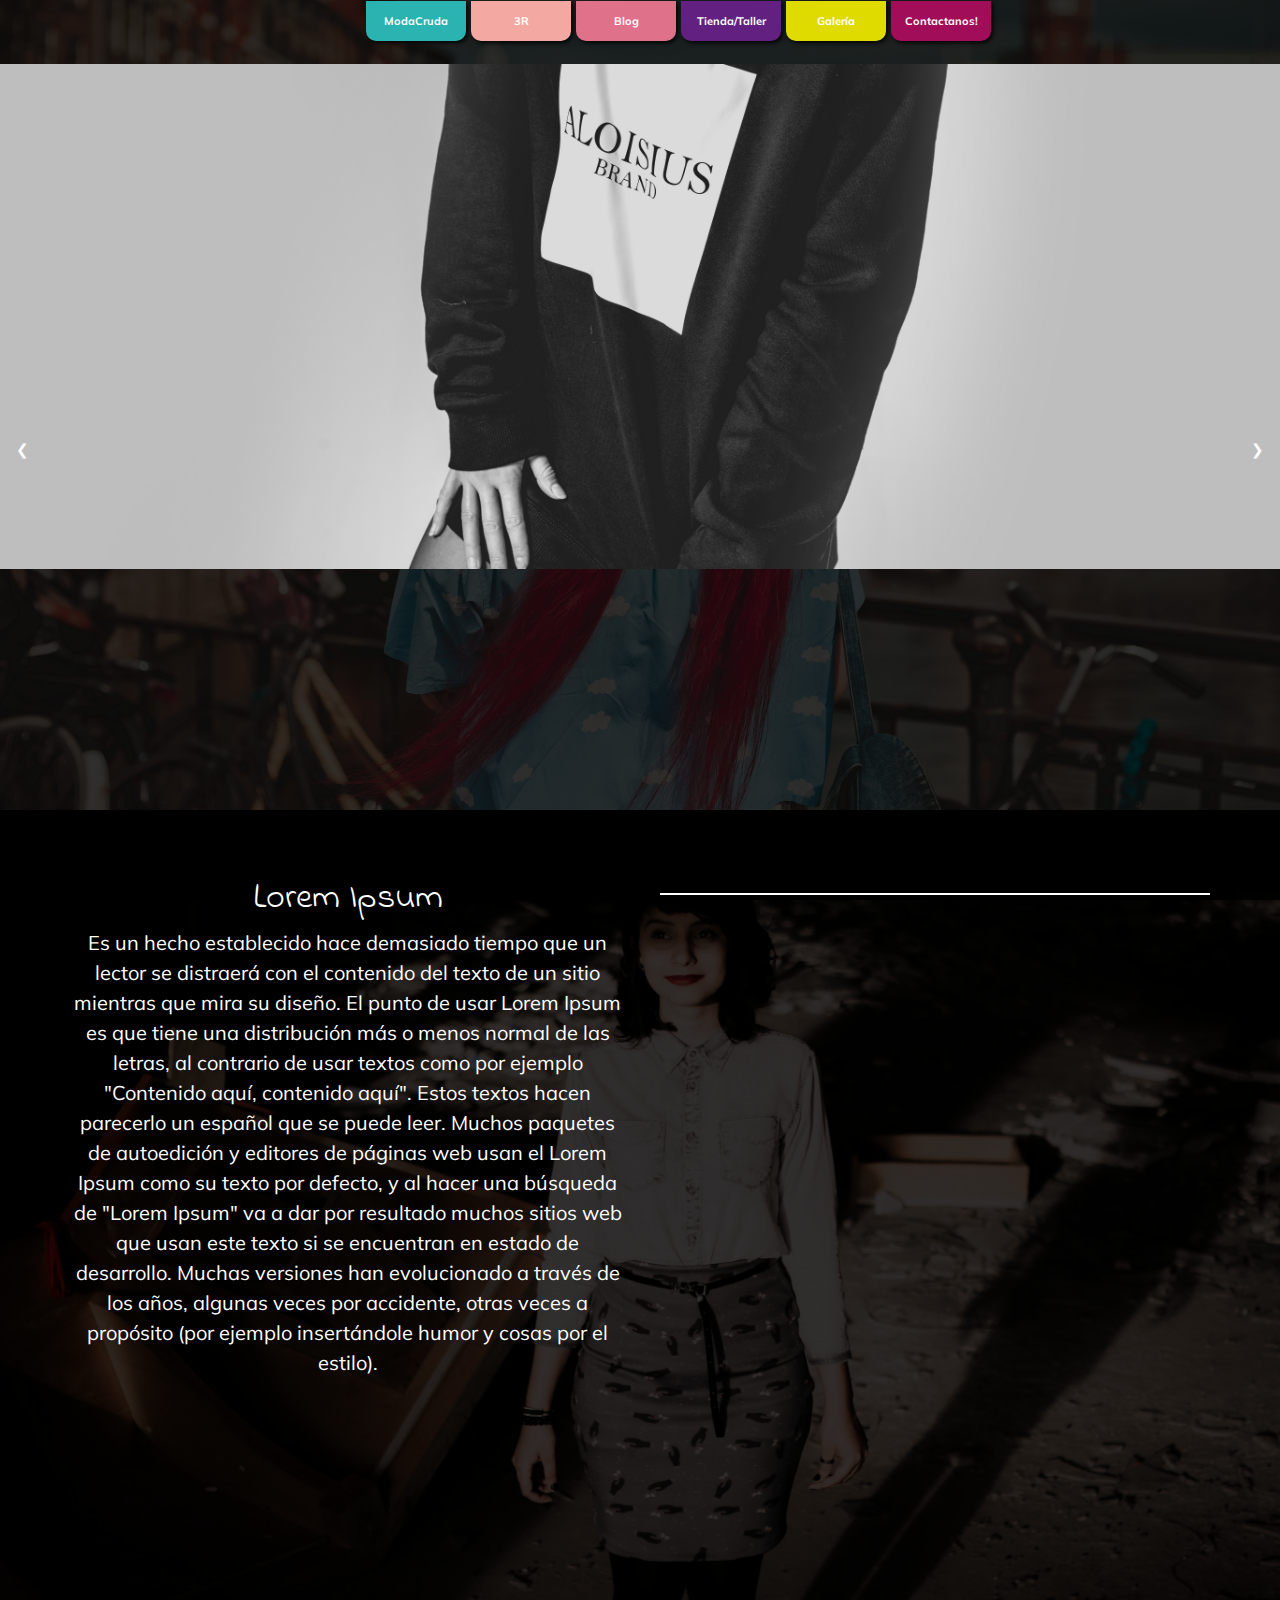
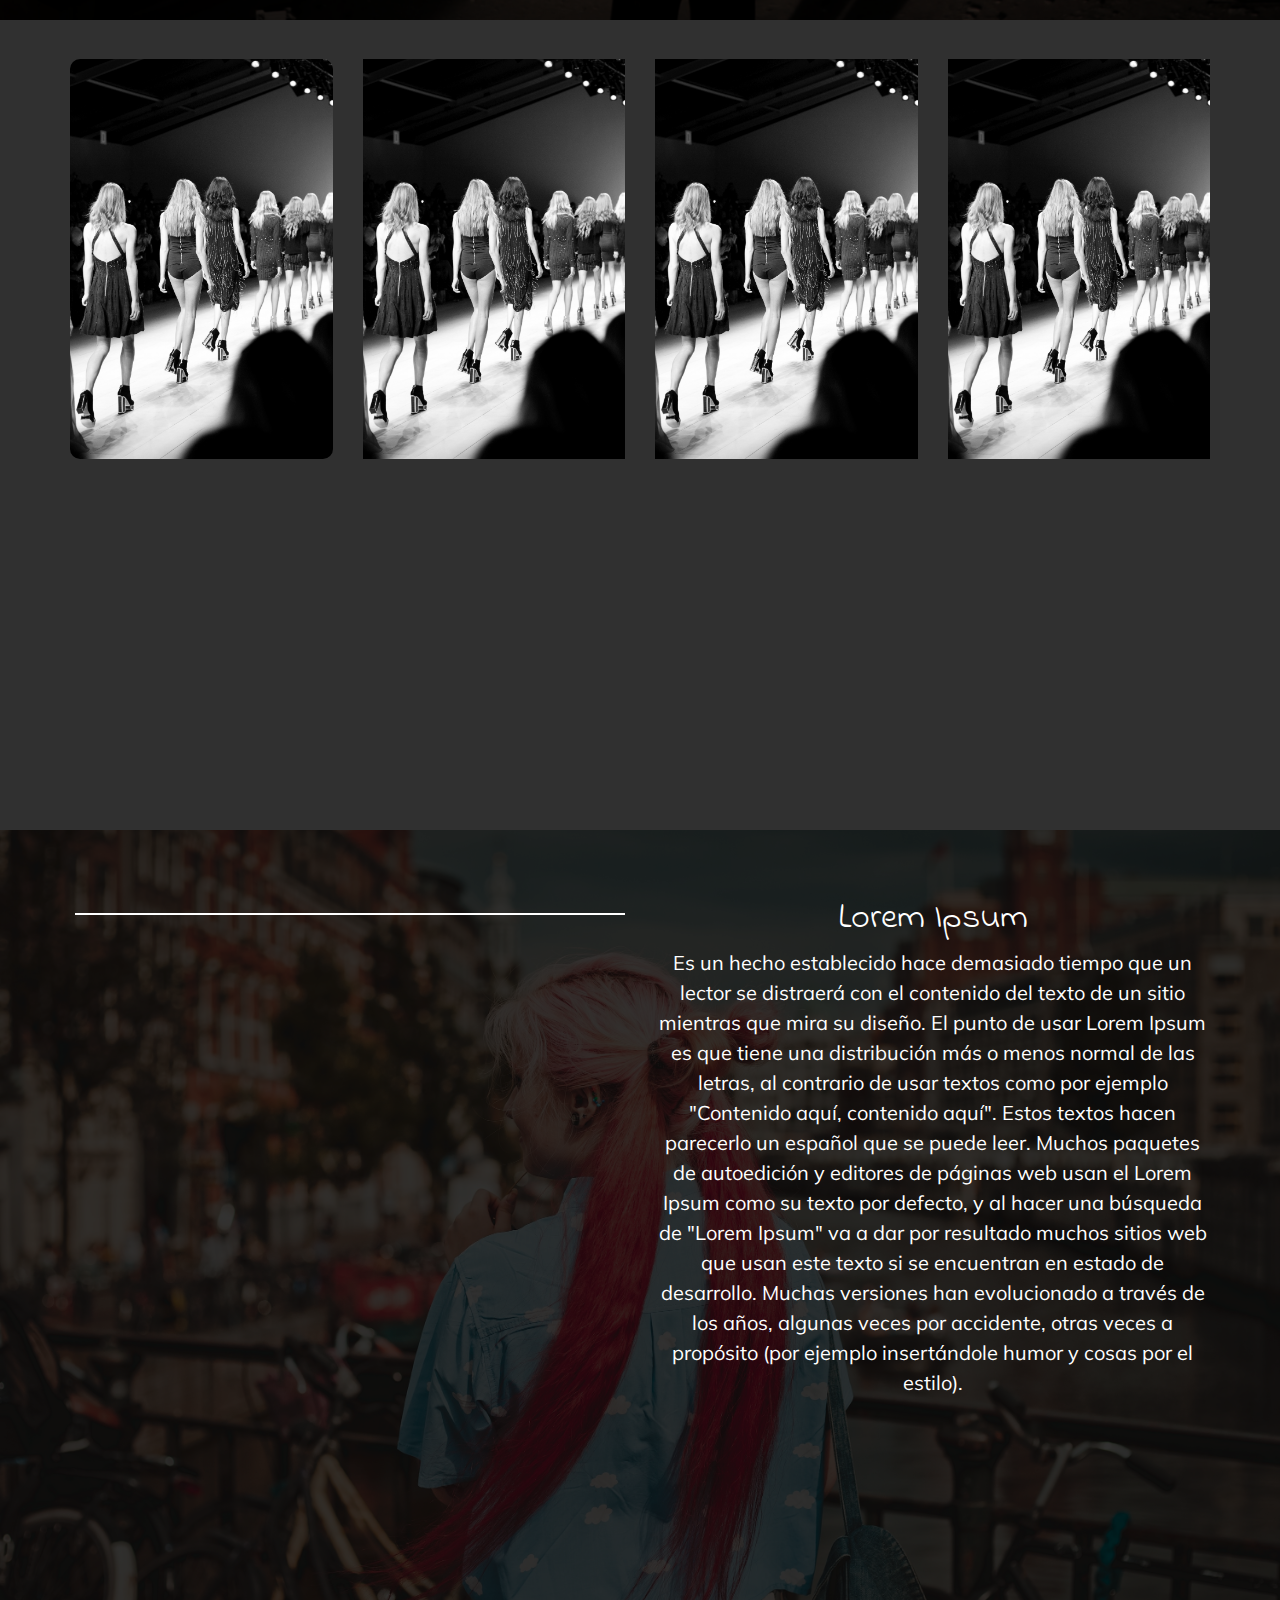
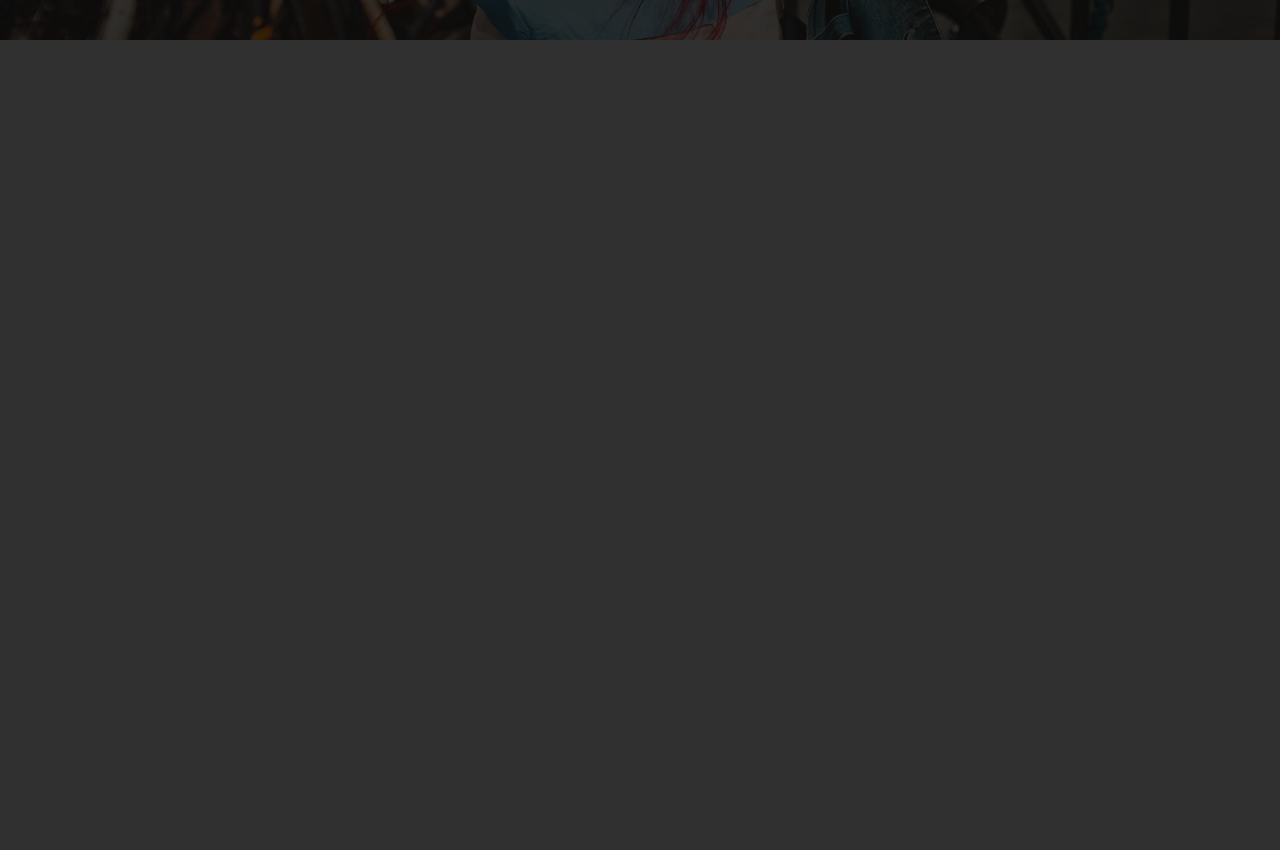
==== commit d5ed8a41: "change slider" ====
--- a/index.html
+++ b/index.html
@@ -13,6 +13,7 @@
     <link rel="stylesheet" href="css/main.css">
     <link rel="stylesheet" href="css/main2.css">
     <link rel="stylesheet" href="css/slider.css">
+    <link rel="stylesheet" href="https://www.w3schools.com/w3css/4/w3.css">
      <meta name="description" content="Moda Ecologica">
         <!--<meta name="viewport" content="width=device-width">-->
 
@@ -64,61 +65,13 @@
         <div class="container-fluid layer home3r">
             <div class="container">
                 <div class="row">
-                    <article id="slider">     
-                        <!-- Slider Setup -->
-                        <input checked type=radio name=slider id="slide1" />
-                        <input type=radio name=slider id="slide2" />
-                        <input type=radio name=slider id="slide3" />
-                        <input type=radio name=slider id="slide4" />
-                        <input type=radio name=slider id="slide5" />
-                        <!-- The Slider -->
-                        <div class="col-md-12 col-sm-12 col-xs-12" id="slides">
-                            <div id="overflow">           
-                                <div class=inner>               
-                                <!--Trabajo 1-->
-                                    <article>
-                                        <a href="">
-                                            <img  target="_blank" src="img/christian-gertenbach-179213.jpg"/>
-                                        </a>
-                                    </article>
-                                <!--Trabajo 2-->
-                                    <article>
-                                        <a href="">
-                                            <img  target="_blank" src="img/tiko-giorgadze-149019.jpg"/>
-                                        </a>
-                                    </article>
-                                <!--Trabajo 1-->
-                                    <article>
-                                        <a href="">
-                                            <img  target="_blank" src="img/christian-gertenbach-179213.jpg"/>
-                                        </a>
-                                    </article>
-                                <!--Trabajo 2-->
-                                    <article>
-                                        <a href="">
-                                            <img  target="_blank" src="img/tiko-giorgadze-149019.jpg"/>
-                                        </a>
-                                    </article>
-                                </div> <!-- .inner -->
-                            </div> <!-- #overflow -->
-                        </div> <!-- #slides -->
-                        <!-- Controls and Active Slide Display -->
-                        <div class="col-md-1 col-sm-1 col-xs-1" id="controls">
-                            <label for=slide1></label>
-                            <label for=slide2></label>
-                            <label for=slide3></label>
-                            <label for=slide4></label>
-                            <label for=slide5></label>
-                        </div> <!-- #controls -->
-                        <div class="col-md-1 col-sm-1 col-xs-1" id="active">
-                            <label for=slide1></label>
-                            <label for=slide2></label>
-                            <label for=slide3></label>
-                            <label for=slide4></label>
-                            <label for=slide5></label>
-                        </div> <!-- #active -->
-                    </article> <!-- #slider -->
-                </div> 
+                    <a href="#"><img class="mySlides img-slider" src="img/tiko-giorgadze-149019.jpg"/></a>
+                    <a href="#"><img class="mySlides img-slider" src="img/christian-gertenbach-179213.jpg"/></a>
+                    <a href="#"><img class="mySlides img-slider" src="img/tiko-giorgadze-149019.jpg"/></a>
+                    <a href="#"><img class="mySlides img-slider" src="img/christian-gertenbach-179213.jpg"/></a>
+                    <button class="btn-slides w3-button w3-display-left" onclick="plusDivs(-1)">&#10094;</button>
+                    <button class="btn-slides w3-button w3-display-right" onclick="plusDivs(+1)">&#10095;</button>
+                </div>  
             </div>
         </div>
     </section>
--- a/css/main.css
+++ b/css/main.css
@@ -115,7 +115,7 @@
 /* S E C T I O N  3  I M A G E N E S */
 .foto-color{
   margin: 15% 0;
-  width: 250px;
+  width: 100%;
   height: 400px;
   object-fit: cover;
 }
@@ -219,4 +219,33 @@
   margin-top: 10%;
   width: 100%;
  height: 500px;
+}
+.img-slider{
+  width: 100%;
+  object-fit:cover;
+  height: 505px;
+  margin-top: 5%;
+  position: absolute;
+  left: 0;
+}
+.btn-slides{
+  color: white !important;
+}
+.img-tt{
+  width: 200px;
+}
+.left{
+  position: absolute;
+  left:0;
+}
+.right{
+  position: absolute;
+  right:0;
+}
+.center{
+  position: absolute;
+  left: 28%;
+}
+.text-tt{
+  color: white;
 }--- a/css/slider.css
+++ b/css/slider.css
@@ -124,6 +124,7 @@
 }
 
 #slider {
+    margin-top:4%;
     -webkit-transform: translateZ(0);
     -webkit-transition: all 0.5s ease-out;
     -moz-transition: all 0.5s ease-out;
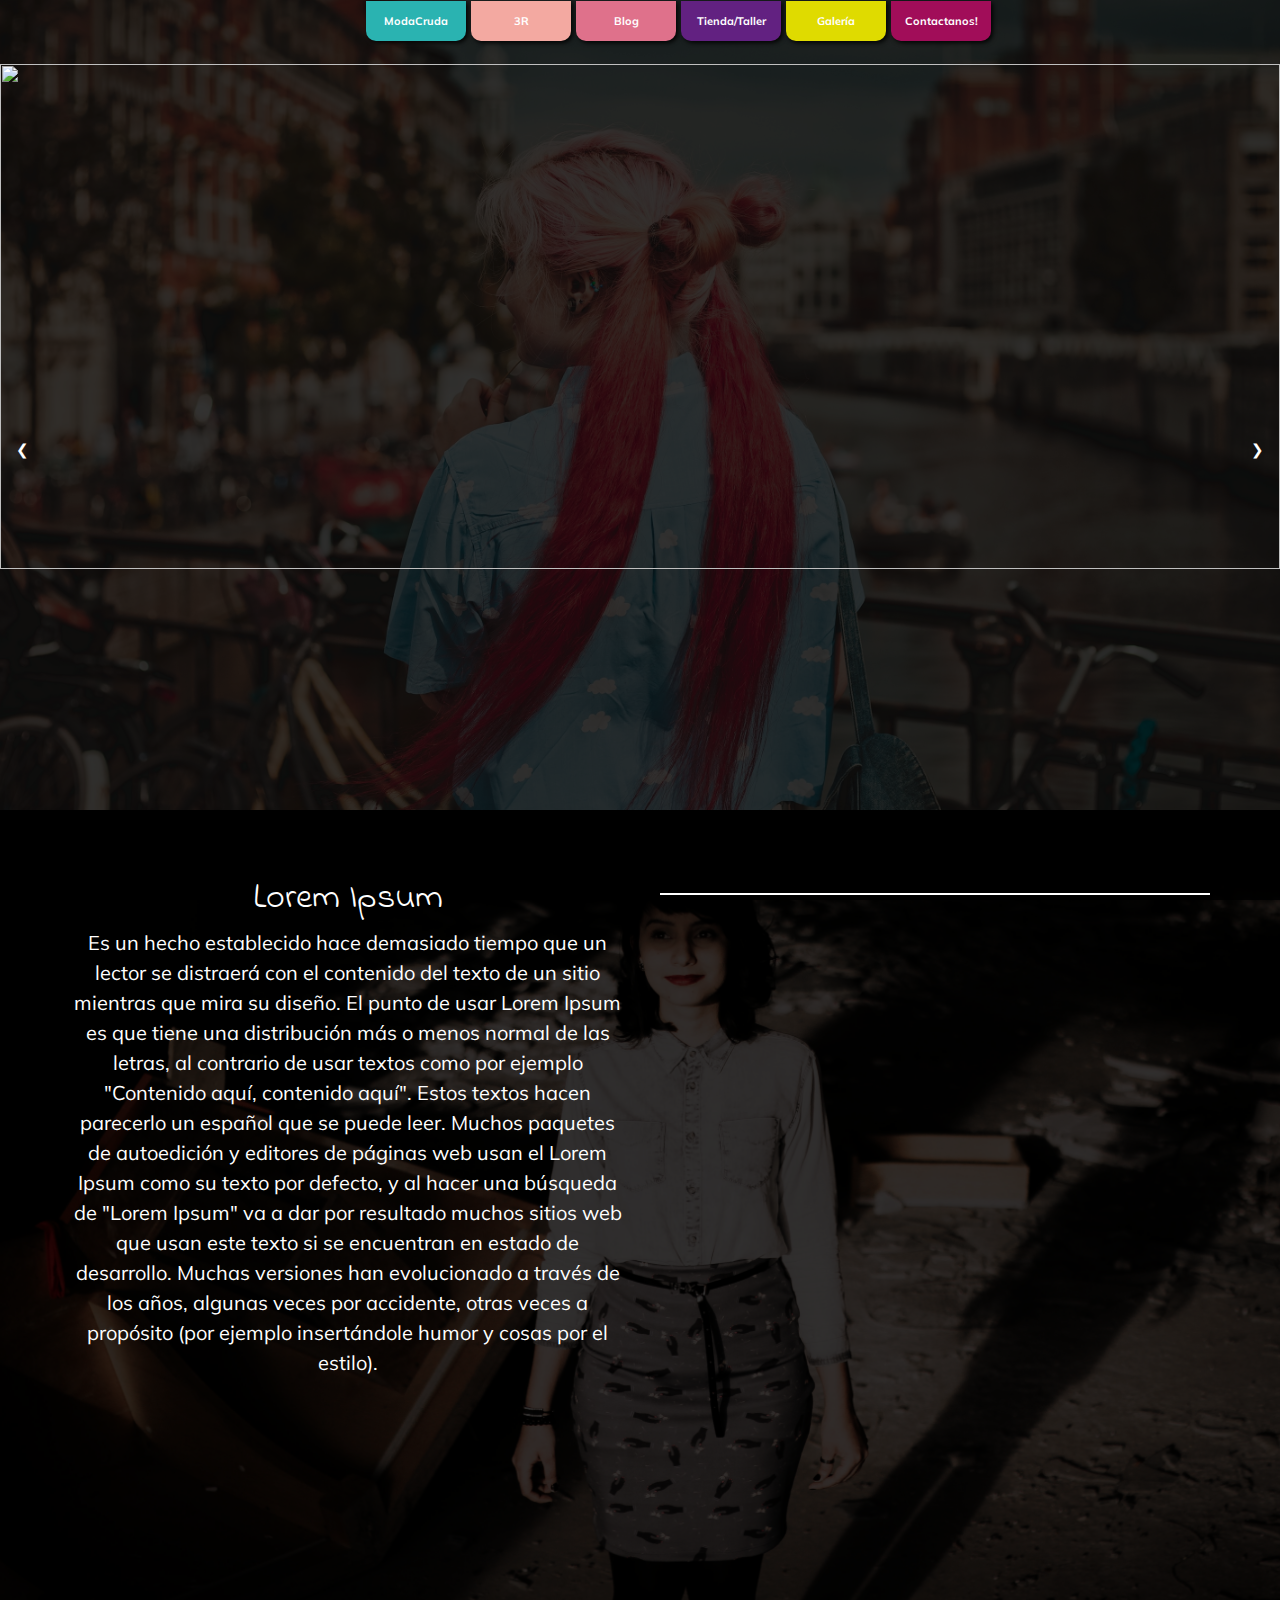
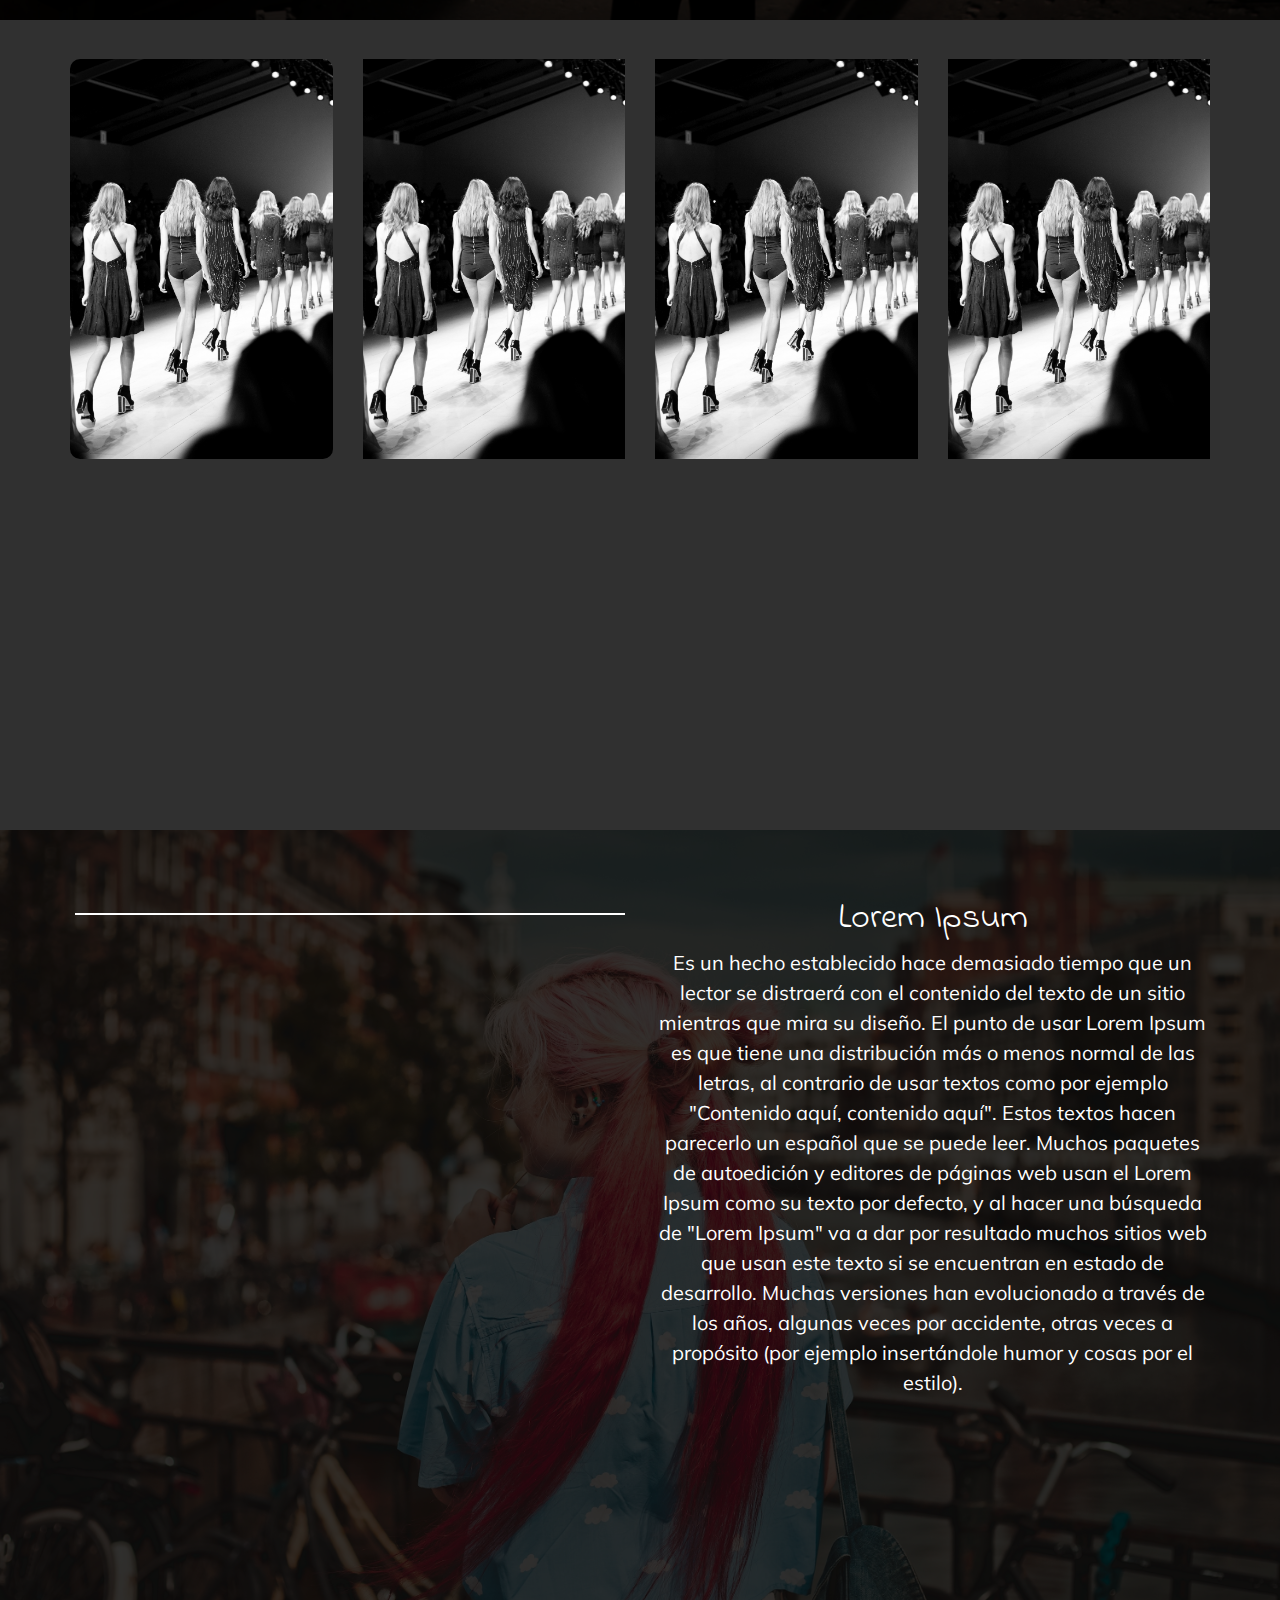
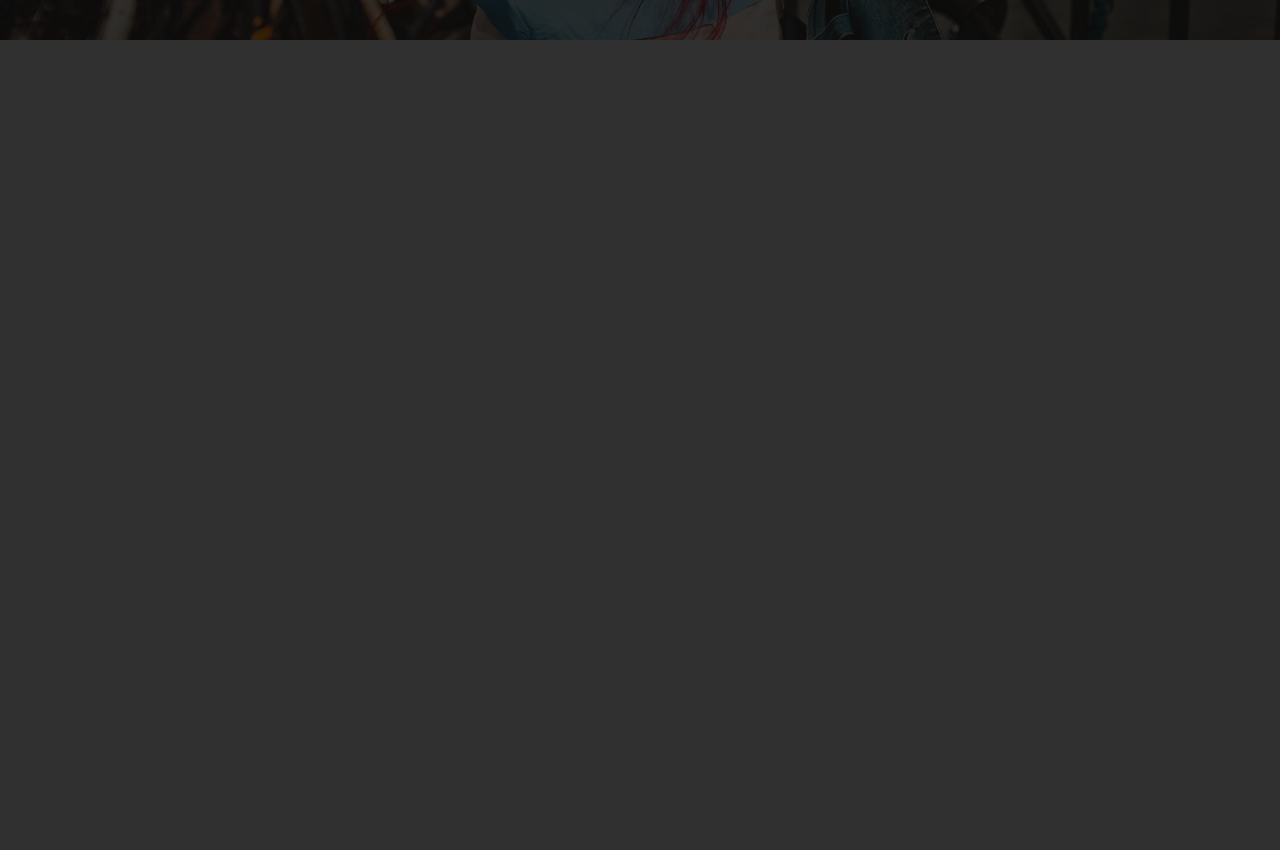
==== commit dd079b5f: "changes slider" ====
--- a/index.html
+++ b/index.html
@@ -99,23 +99,23 @@
             <div class="container">
                 <div class="row">
                     <div class="grises col-xs-3 col-sm-3 col-lg-3 col-md-3 div-img"> 
-                        <a class0"hover-foto" href="blog.html">
+                        <a class="hover-foto" href="blog.html">
                             <img class=" img foto-color" src="img/kris-atomic-73935.jpg" />
                             <div class="text"> blah !!! </div>
                         </a>
                     </div>
                     <div class="grises col-xs-3 col-sm-3 col-lg-3 col-md-3"> 
-                        <a class0"hover-foto" href="blog.html">
+                        <a class="hover-foto" href="blog.html">
                             <img class="foto-color" src="img/kris-atomic-73935.jpg" />
                         </a>
                     </div>
                     <div class="grises col-xs-3 col-sm-3 col-lg-3 col-md-3"> 
-                        <a class0"hover-foto" href="blog.html">
+                        <a class="hover-foto" href="blog.html">
                             <img class="foto-color" src="img/kris-atomic-73935.jpg" />
                         </a>
                     </div>
                     <div class="grises col-xs-3 col-sm-3 col-lg-3 col-md-3"> 
-                        <a class0"hover-foto" href="blog.html">
+                        <a class="hover-foto" href="blog.html">
                             <img class="foto-color" src="img/kris-atomic-73935.jpg" />
                         </a>
                     </div>
@@ -162,6 +162,24 @@
     $("html, body").animate({scrollTop: $("#aboutme").offset().top}, 2000);});
 });
 </script>
-    <script type="text/javascript"></script>
+    <script type="text/javascript">
+        var slideIndex = 1;
+showDivs(slideIndex);
+
+function plusDivs(n) {
+    showDivs(slideIndex += n);
+}
+
+function showDivs(n) {
+    var i;
+    var x = document.getElementsByClassName("mySlides");
+    if (n > x.length) {slideIndex = 1} 
+    if (n < 1) {slideIndex = x.length} ;
+    for (i = 0; i < x.length; i++) {
+        x[i].style.display = "none"; 
+    }
+    x[slideIndex-1].style.display = "block"; 
+}
+    </script>
 </body>
 </html>
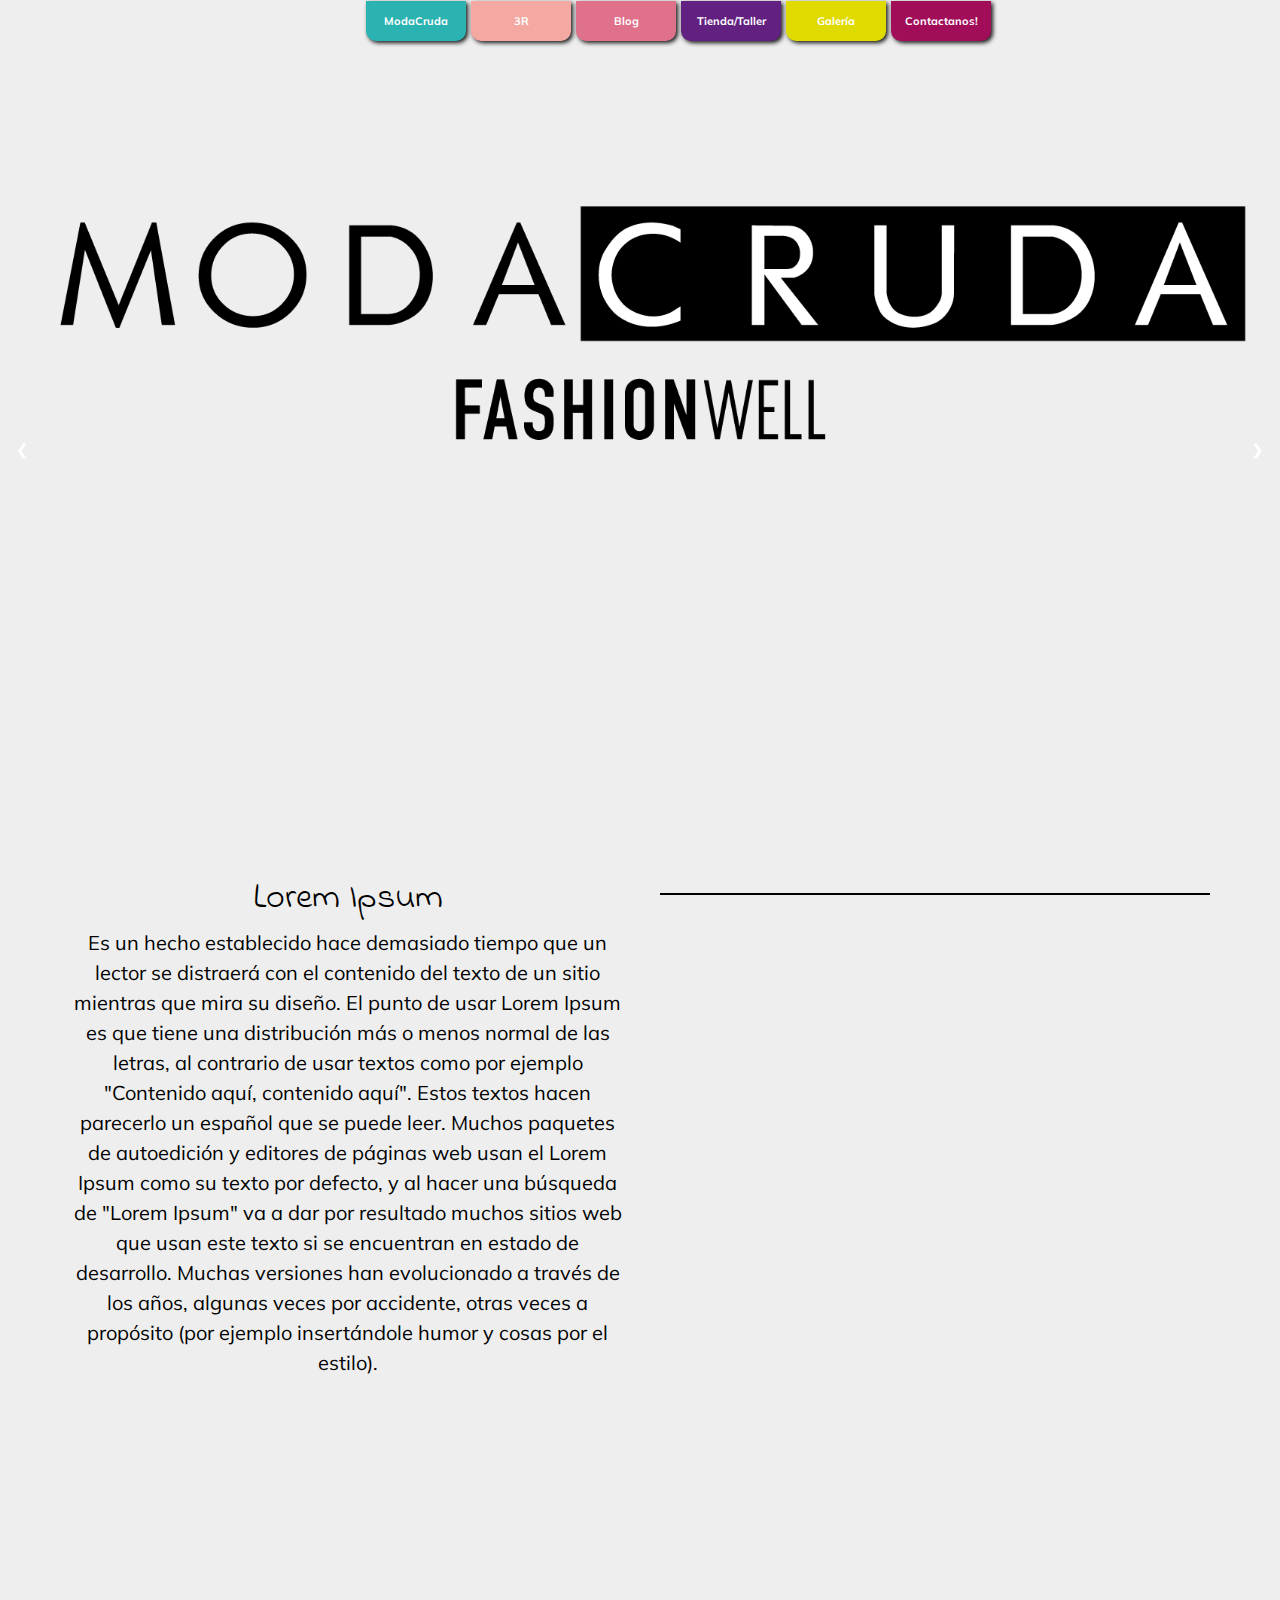
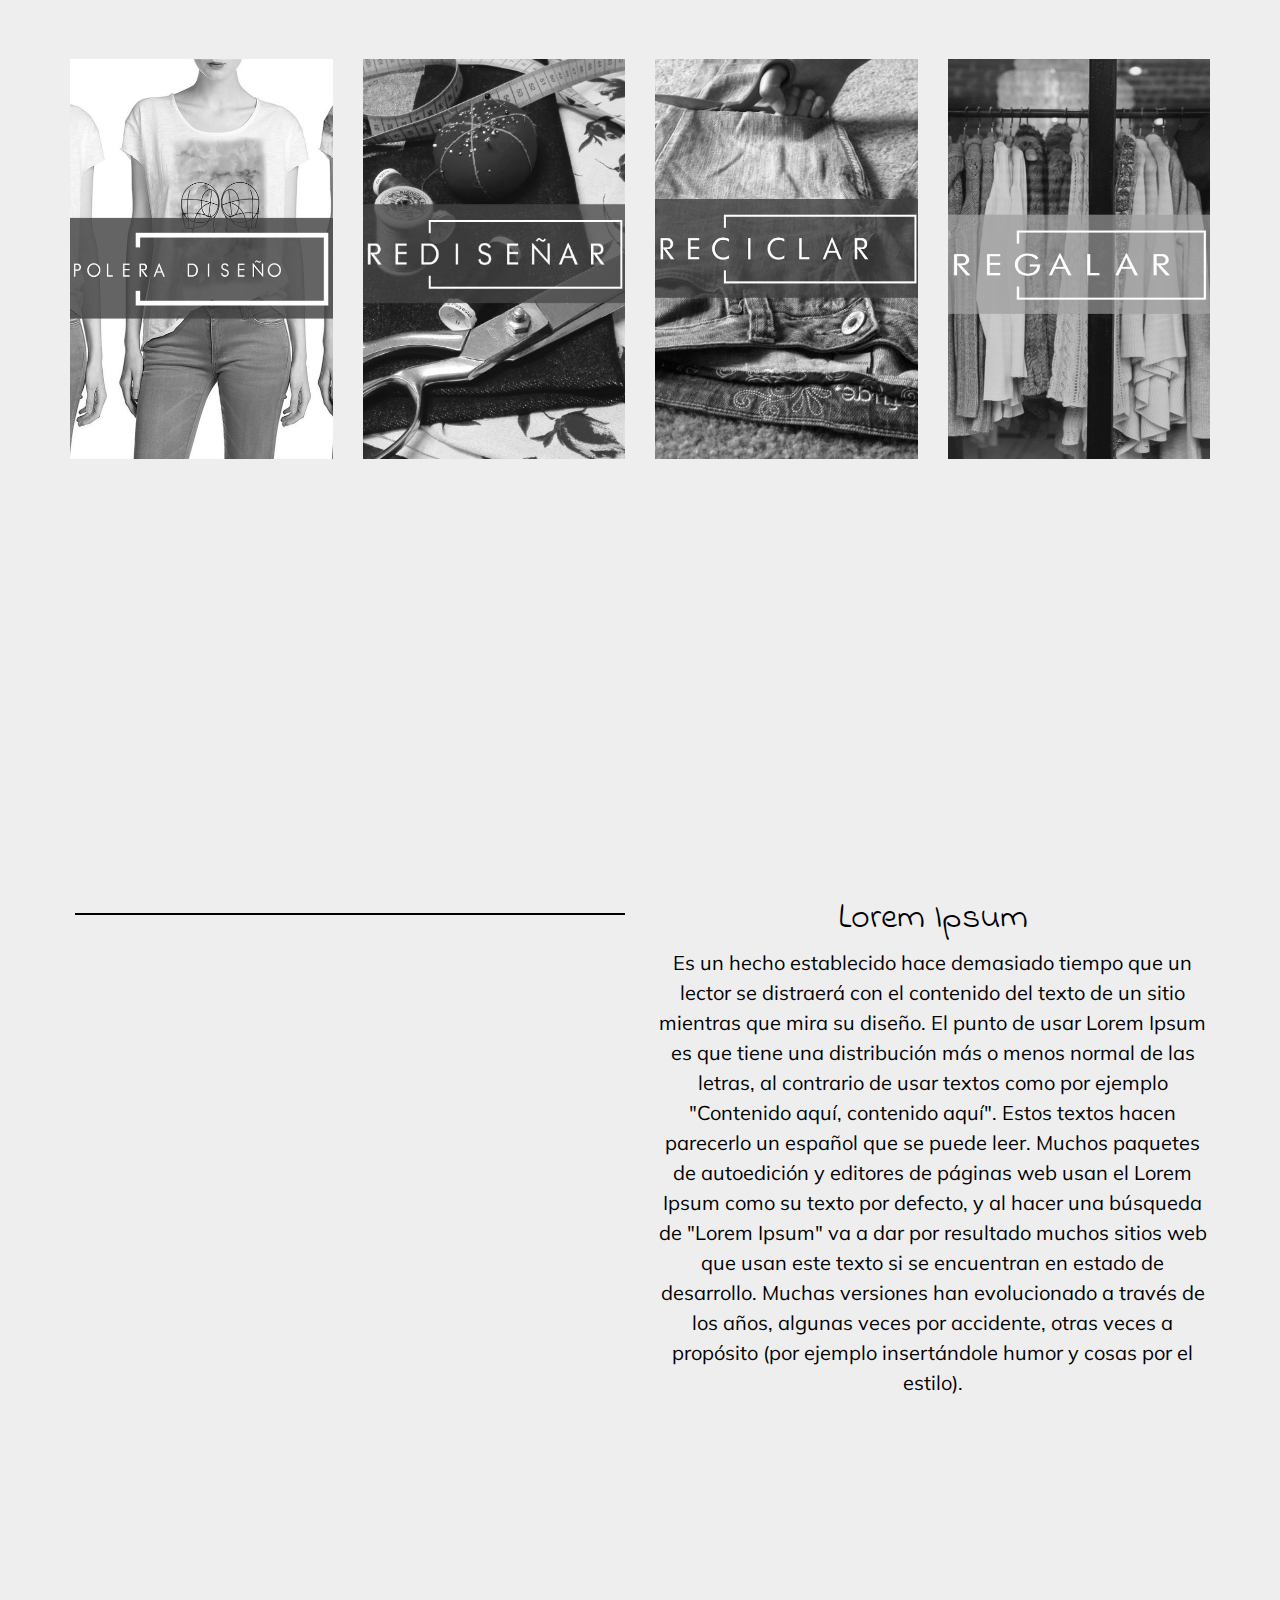
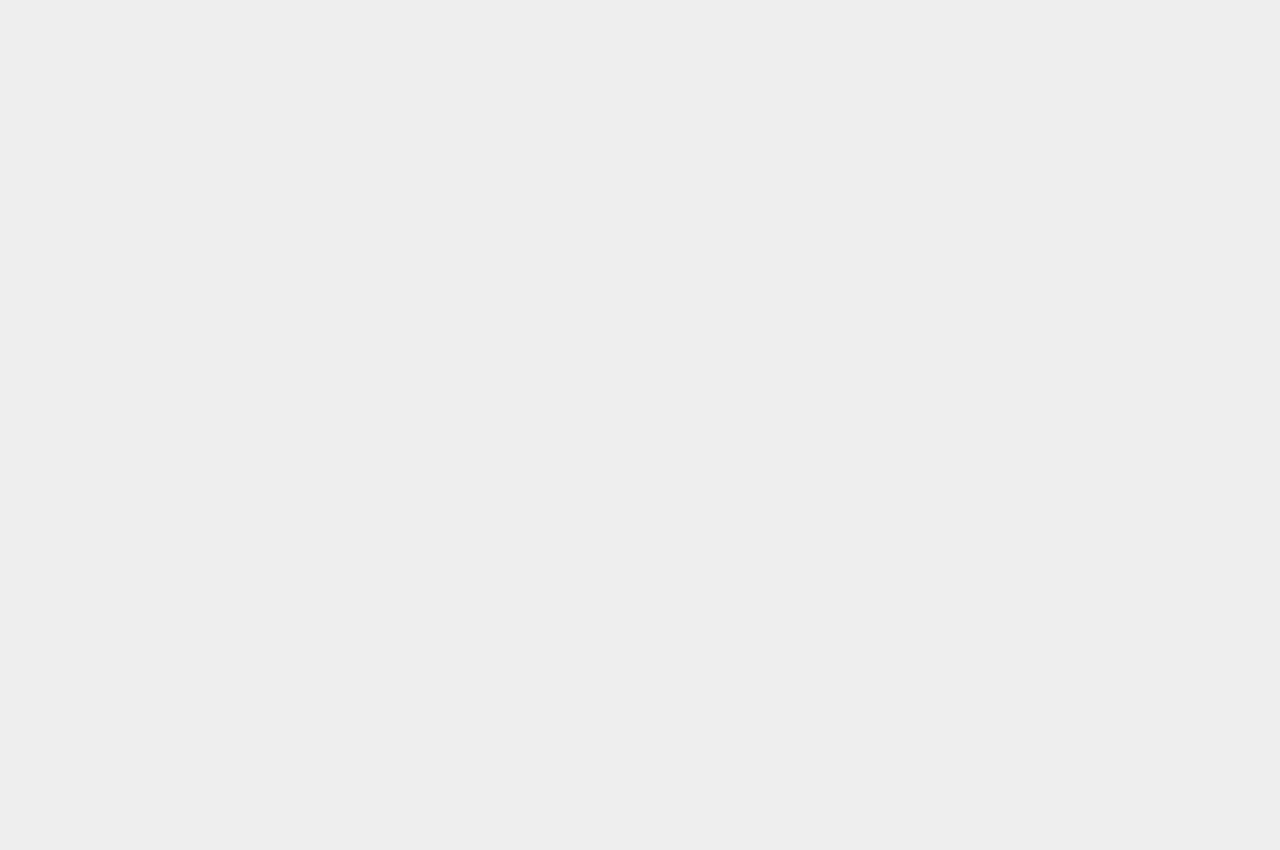
==== commit 0c31db1c: "change pages, add scroll works" ====
--- a/index.html
+++ b/index.html
@@ -61,14 +61,17 @@
         </div>
     </header>
     <!-- F O N D O   P A R A L L A X   1  B A N N E R  P R I N C I P A L  -->
-    <section class="fondo fondo-fixed fondo-1 modulo-alto">
-        <div class="container-fluid layer home3r">
+    <section class="fondo fondo-fixed modulo-alto">
+        <div class="container-fluid slider-foto home3r">
             <div class="container">
                 <div class="row">
-                    <a href="#"><img class="mySlides img-slider" src="img/tiko-giorgadze-149019.jpg"/></a>
-                    <a href="#"><img class="mySlides img-slider" src="img/christian-gertenbach-179213.jpg"/></a>
-                    <a href="#"><img class="mySlides img-slider" src="img/tiko-giorgadze-149019.jpg"/></a>
-                    <a href="#"><img class="mySlides img-slider" src="img/christian-gertenbach-179213.jpg"/></a>
+                    <a href="#"><img class="mySlides img-slider" src="img/logo-mc.png"/></a>
+                    <a href="3r.html#redisena"><img class="mySlides img-slider" src="img/REDISEÑAR.jpg"/></a>
+                    <a href="3r.html#recicla"><img class="mySlides img-slider" src="img/RECICLAR.jpg"/></a>
+                    <a href="3r.html#regala"><img class="mySlides img-slider" src="img/REGALAR.jpg"/></a>
+                    <a href="tiendaTaller.html"><img class="mySlides img-slider" src="img/foto-taller.jpg"/></a>
+                    <a href="#tiendaTaller.html#taller"><img class="mySlides img-slider" src="img/polera-en-verde.jpg"/></a>
+                    <a href="tiendaTaller.html#ropa"><img class="mySlides img-slider" src="img/foto-polera-diseño.jpg"/></a>
                     <button class="btn-slides w3-button w3-display-left" onclick="plusDivs(-1)">&#10094;</button>
                     <button class="btn-slides w3-button w3-display-right" onclick="plusDivs(+1)">&#10095;</button>
                 </div>  
@@ -76,16 +79,14 @@
         </div>
     </section>
     <!-- F O N D O   S O L I D O   2  T E X T O + F O T O S -->
-    <section class="fondo-3 fondo modulo-alto">
-        <div class="container-fluid layer">
+    <section class="fondo modulo-alto">
+        <div class="container-fluid">
             <div class="container">
                 <div class="row">
                     <div class="col-md-6 text-1 text-home">
                         <h1 class="title-text-home">Lorem Ipsum</h1>
                         <p>
                             Es un hecho establecido hace demasiado tiempo que un lector se distraerá con el contenido del texto de un sitio mientras que mira su diseño. El punto de usar Lorem Ipsum es que tiene una distribución más o menos normal de las letras, al contrario de usar textos como por ejemplo "Contenido aquí, contenido aquí". Estos textos hacen parecerlo un español que se puede leer. Muchos paquetes de autoedición y editores de páginas web usan el Lorem Ipsum como su texto por defecto, y al hacer una búsqueda de "Lorem Ipsum" va a dar por resultado muchos sitios web que usan este texto si se encuentran en estado de desarrollo. Muchas versiones han evolucionado a través de los años, algunas veces por accidente, otras veces a propósito (por ejemplo insertándole humor y cosas por el estilo).
-
-
                         </p>
                     </div>
                     <div class="col-md-6"><img class="img-home" src="img/wvfjzf2qnfk-igor-ovsyannykov.jpg" alt=""></div>
@@ -94,29 +95,28 @@
         </div>
     </section>
     <!-- F O N D O   P A R A L L A X   3  F O T O S -->
-    <section class="fondo fondo-fixed fondo-2 modulo-alto">
-        <div class="container-fluid layer">
+    <section  id="prueba"  class="fondo fondo-fixed modulo-alto">
+        <div class="container-fluid">
             <div class="container">
                 <div class="row">
-                    <div class="grises col-xs-3 col-sm-3 col-lg-3 col-md-3 div-img"> 
+                    <div class="grises col-xs-3 col-sm-3 col-lg-3 col-md-3"> 
                         <a class="hover-foto" href="blog.html">
-                            <img class=" img foto-color" src="img/kris-atomic-73935.jpg" />
-                            <div class="text"> blah !!! </div>
+                            <img class="foto-color" src="img/img-home-tienda.png" />
                         </a>
                     </div>
                     <div class="grises col-xs-3 col-sm-3 col-lg-3 col-md-3"> 
                         <a class="hover-foto" href="blog.html">
-                            <img class="foto-color" src="img/kris-atomic-73935.jpg" />
+                            <img class="foto-color" src="img/img-home-redisena.png" />
                         </a>
                     </div>
                     <div class="grises col-xs-3 col-sm-3 col-lg-3 col-md-3"> 
                         <a class="hover-foto" href="blog.html">
-                            <img class="foto-color" src="img/kris-atomic-73935.jpg" />
+                            <img class="foto-color" src="img/img-home-reciclar.png" />
                         </a>
                     </div>
                     <div class="grises col-xs-3 col-sm-3 col-lg-3 col-md-3"> 
                         <a class="hover-foto" href="blog.html">
-                            <img class="foto-color" src="img/kris-atomic-73935.jpg" />
+                            <img class="foto-color" src="img/img-home-regalar.png" />
                         </a>
                     </div>
                 </div>
@@ -124,9 +124,8 @@
         </div>
     </section>
     <!-- F O N D O   S O L I D O   4  F O T O  + T E X T O S -->
-    <!-- F O N D O   S O L I D O   2  T E X T O + F O T O S -->
-    <section class="fondo-1 fondo modulo-alto">
-        <div class="container-fluid layer">
+    <section class="fondo modulo-alto">
+        <div class="container-fluid">
             <div class="container">
                 <div class="row">
                     <div class="col-md-6"><img class="img-home" src="img/wvfjzf2qnfk-igor-ovsyannykov.jpg" alt=""></div>
@@ -144,7 +143,7 @@
     </section>
     <!-- F O N D O   P A R A L L A X   5 -->
     <footer class="fondo-fixed fondo-footer ">
-        <div class="container-fluid layer">
+        <div class="container-fluid">
             <div class="container">
                 <div class="row">
                     
@@ -156,12 +155,13 @@
     <script src="https://code.jquery.com/jquery-3.1.1.min.js" integrity="sha256-hVVnYaiADRTO2PzUGmuLJr8BLUSjGIZsDYGmIJLv2b8=" crossorigin="anonymous"></script>
     <script src="https://maxcdn.bootstrapcdn.com/bootstrap/3.3.7/js/bootstrap.min.js" integrity="sha384-Tc5IQib027qvyjSMfHjOMaLkfuWVxZxUPnCJA7l2mCWNIpG9mGCD8wGNIcPD7Txa" crossorigin="anonymous"></script>
     <script src="js/jquery.ascensor.js"></script>
+<script src="lib/smoothscrolling.jquery.js"></script>
 <script>
-    $(document).ready(function() {
-  $("aboutme").click(function() {
-    $("html, body").animate({scrollTop: $("#aboutme").offset().top}, 2000);});
-});
-</script>
+      $("a.scroller").smoothscrolling(
+        { 
+        offsetTop: 65 // cantidad de pixeles que tiene el elemento flotante
+      });
+    </script>
     <script type="text/javascript">
         var slideIndex = 1;
 showDivs(slideIndex);
@@ -181,5 +181,6 @@
     x[slideIndex-1].style.display = "block"; 
 }
     </script>
+    <script type="text/javascript" src="lib/smoothscroll.js"></script>
 </body>
 </html>
--- a/css/main.css
+++ b/css/main.css
@@ -36,8 +36,7 @@
 .fondo-solid{
   width: 100%;
 }
-.layer{
-  background-color: rgba(0, 0, 0, 0.8);
+.slider-foto{
   width: 100%;
   height: 100%;
   min-height: 90vh;
@@ -64,11 +63,11 @@
 
 }
 .title-banner{
-  color:white;
+  color:black;
   font-family: 'Indie Flower', cursive;
 }
 .title-banner:hover{
-  color:white;
+  color:black;
   font-family: 'Indie Flower', cursive;
   text-decoration: none;
 }
@@ -93,17 +92,17 @@
 }
 /* S E C T I O N  2  T E X T O + I M G */
 .text-home{
-  color:white;
+  color:black;
   font-family: 'Muli', sans-serif;
   font-size: 20px;
 }
 .title-text-home{
-  color: white;
+  color: black;
   font-family: 'Indie Flower', cursive;
 }
 .img-home{
   
-  border: solid white 1px;
+  border: solid black 1px;
   object-fit: scale-down;
   width: 550px;
   margin: 15% 0;
@@ -117,7 +116,6 @@
   margin: 15% 0;
   width: 100%;
   height: 400px;
-  object-fit: cover;
 }
 .grises img {
 filter: url('#grayscale'); /* Versión SVG para IE10, Chrome 17, FF3.5, Safari 5.2 and Opera 11.6 */
@@ -204,7 +202,7 @@
   
 }
 .img-3r{
-    border: solid white 1px;
+  border: solid black 1px;
   object-fit: scale-down;
   max-width: 200px;
   margin: 15% 0;
@@ -247,5 +245,5 @@
   left: 28%;
 }
 .text-tt{
-  color: white;
+  color: black;
 }